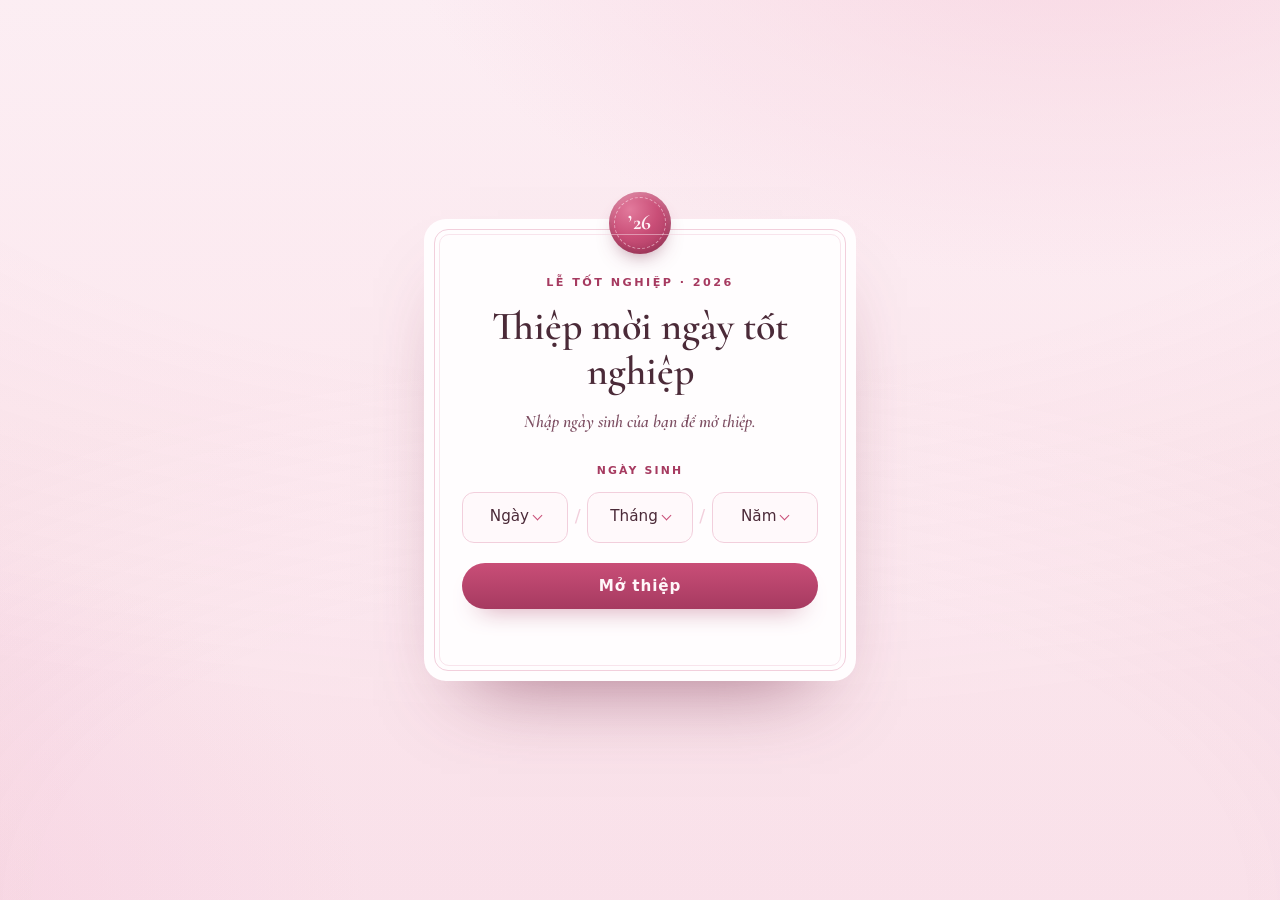
==== guests/chan-joong.html @ 7331bb36 "Thiệp mời tốt nghiệp: letter.html + 10 trang khách, viết thư cho chị Thy Co-Authored-By: Claude Fabl" ====
<!doctype html>
<html lang="vi">
<head>
<meta charset="utf-8">
<meta name="viewport" content="width=device-width, initial-scale=1">
<title>Thiệp mời tốt nghiệp</title>
</head>
<body>

<!-- ════════════════════════════════════════════════════════════════
     ✏️  CÁCH SỬA THIỆP NÀY  (guests/chan-joong.html)

     · Mọi câu chữ nằm ngay trong trang bên dưới — thấy chữ nào,
       sửa thẳng chữ đó, lưu file, mở lại trong trình duyệt là xong.
     · Ngày sinh mở thiệp + mật khẩu câu hỏi bảo mật: sửa trong khối
       CÀI ĐẶT ngay dưới đây.
     · Lá thư riêng: tìm chữ "✉️ VIẾT THƯ Ở ĐÂY" ở gần cuối phần nội dung.
       Thư đã viết rồi — sửa thẳng vào đó, xuống dòng bằng thẻ <br>.
     · Ngày giờ buổi lễ: nằm trong tấm vé, tìm chữ "15/10/2026".
     · Phần <style> và <script> phía dưới là máy móc — không cần đụng.
     · Khối font chữ ở CUỐI FILE rất dài — ĐỪNG SỬA khối đó.
     ════════════════════════════════════════════════════════════════ -->

<script>
/* ── CÀI ĐẶT ─────────────────────────────────────────────── */
const NGAY_SINH = '18/02/2003';  // ngày sinh để mở thiệp (dd/mm/yyyy)
const TIM_ROI   = true;          // true = có trái tim rơi cùng cánh hoa
const MAT_KHAU_BAO_MAT = '644472'; // mật khẩu câu hỏi bảo mật

// Lời báo lỗi ở màn nhập ngày sinh:
const LOI_CHUA_DU  = 'Hãy nhập đủ ngày · tháng · năm, ví dụ 05/09/2003.';
const LOI_KHONG_CO = 'Ngày này không tồn tại — bạn kiểm tra lại nhé!';
const LOI_SAI      = 'Ngày sinh chưa đúng rồi — bạn thử lại nhé!';
const LOI_SAI_MAT_KHAU = 'Mật khẩu chưa đúng rồi — bạn thử lại nhé!';
</script>

<!-- Lớp cánh hoa & trái tim rơi (vẽ bằng canvas, nằm sau nội dung) -->
<canvas id="vuon" aria-hidden="true"></canvas>
<div id="man-suong" aria-hidden="true"></div>

<!-- ══ MÀN KHÓA — nhập ngày sinh để mở thiệp ══ -->
<main id="gate">
  <div class="gate-card" id="gate-card">
    <span class="crest" aria-hidden="true"><span class="crest-chu">’26</span></span>
    <p class="eyebrow">Lễ tốt nghiệp · 2026</p>
    <h1>Thiệp mời ngày tốt nghiệp</h1>
    <p class="gate-seal" id="gate-seal">Nhập ngày sinh của bạn để mở thiệp.</p>

    <form class="gate-form" id="gate-form" novalidate>
      <label id="nhan-ngay-sinh">Ngày sinh</label>
      <div class="dob-selects" role="group" aria-labelledby="nhan-ngay-sinh">
        <div class="custom-select" id="dob-day" data-value="" tabindex="0" role="button" aria-haspopup="listbox" aria-expanded="false">
          <div class="select-trigger"><span>Ngày</span></div>
          <div class="select-options" role="listbox">
            <div class="option" data-value="01">01</div>
            <div class="option" data-value="02">02</div>
            <div class="option" data-value="03">03</div>
            <div class="option" data-value="04">04</div>
            <div class="option" data-value="05">05</div>
            <div class="option" data-value="06">06</div>
            <div class="option" data-value="07">07</div>
            <div class="option" data-value="08">08</div>
            <div class="option" data-value="09">09</div>
            <div class="option" data-value="10">10</div>
            <div class="option" data-value="11">11</div>
            <div class="option" data-value="12">12</div>
            <div class="option" data-value="13">13</div>
            <div class="option" data-value="14">14</div>
            <div class="option" data-value="15">15</div>
            <div class="option" data-value="16">16</div>
            <div class="option" data-value="17">17</div>
            <div class="option" data-value="18">18</div>
            <div class="option" data-value="19">19</div>
            <div class="option" data-value="20">20</div>
            <div class="option" data-value="21">21</div>
            <div class="option" data-value="22">22</div>
            <div class="option" data-value="23">23</div>
            <div class="option" data-value="24">24</div>
            <div class="option" data-value="25">25</div>
            <div class="option" data-value="26">26</div>
            <div class="option" data-value="27">27</div>
            <div class="option" data-value="28">28</div>
            <div class="option" data-value="29">29</div>
            <div class="option" data-value="30">30</div>
            <div class="option" data-value="31">31</div>
          </div>
        </div>
        <span class="dob-sep" aria-hidden="true">/</span>
        <div class="custom-select" id="dob-month" data-value="" tabindex="0" role="button" aria-haspopup="listbox" aria-expanded="false">
          <div class="select-trigger"><span>Tháng</span></div>
          <div class="select-options" role="listbox">
            <div class="option" data-value="01">01</div>
            <div class="option" data-value="02">02</div>
            <div class="option" data-value="03">03</div>
            <div class="option" data-value="04">04</div>
            <div class="option" data-value="05">05</div>
            <div class="option" data-value="06">06</div>
            <div class="option" data-value="07">07</div>
            <div class="option" data-value="08">08</div>
            <div class="option" data-value="09">09</div>
            <div class="option" data-value="10">10</div>
            <div class="option" data-value="11">11</div>
            <div class="option" data-value="12">12</div>
          </div>
        </div>
        <span class="dob-sep" aria-hidden="true">/</span>
        <div class="custom-select" id="dob-year" data-value="" tabindex="0" role="button" aria-haspopup="listbox" aria-expanded="false">
          <div class="select-trigger"><span>Năm</span></div>
          <div class="select-options" role="listbox">
            <div class="option" data-value="1975">1975</div>
            <div class="option" data-value="1976">1976</div>
            <div class="option" data-value="1977">1977</div>
            <div class="option" data-value="1978">1978</div>
            <div class="option" data-value="1979">1979</div>
            <div class="option" data-value="1980">1980</div>
            <div class="option" data-value="1981">1981</div>
            <div class="option" data-value="1982">1982</div>
            <div class="option" data-value="1983">1983</div>
            <div class="option" data-value="1984">1984</div>
            <div class="option" data-value="1985">1985</div>
            <div class="option" data-value="1986">1986</div>
            <div class="option" data-value="1987">1987</div>
            <div class="option" data-value="1988">1988</div>
            <div class="option" data-value="1989">1989</div>
            <div class="option" data-value="1990">1990</div>
            <div class="option" data-value="1991">1991</div>
            <div class="option" data-value="1992">1992</div>
            <div class="option" data-value="1993">1993</div>
            <div class="option" data-value="1994">1994</div>
            <div class="option" data-value="1995">1995</div>
            <div class="option" data-value="1996">1996</div>
            <div class="option" data-value="1997">1997</div>
            <div class="option" data-value="1998">1998</div>
            <div class="option" data-value="1999">1999</div>
            <div class="option" data-value="2000">2000</div>
            <div class="option" data-value="2001">2001</div>
            <div class="option" data-value="2002">2002</div>
            <div class="option" data-value="2003">2003</div>
            <div class="option" data-value="2004">2004</div>
            <div class="option" data-value="2005">2005</div>
            <div class="option" data-value="2006">2006</div>
            <div class="option" data-value="2007">2007</div>
            <div class="option" data-value="2008">2008</div>
          </div>
        </div>
      </div>
      <button type="submit">Mở thiệp</button>
      <p id="gate-error" role="alert" aria-live="polite"></p>
    </form>

    <form class="gate-form" id="security-form" hidden>
      <label for="sec-ans">Câu hỏi bảo mật</label>
      <p class="sec-question">mk điện thoại của you là gì</p>
      <input id="sec-ans" type="password" inputmode="numeric" autocomplete="off" placeholder="••••••" maxlength="15">
      <button type="submit">Xác nhận</button>
      <p id="security-error" role="alert" aria-live="polite"></p>
    </form>

    <!-- Chế độ "thư dành riêng" — chỉ hiện khi đến từ letter.html với ?m= đúng -->
    <div id="letter-mode" hidden>
      <p class="gate-seal">Thư này dành riêng cho <strong>Chan Joong</strong> ❤</p>
      <div class="gate-form"><button type="button" id="lm-open">Mở xem</button></div>
    </div>
  </div>
</main>

<!-- ══ THIỆP — hiện ra sau khi mở khóa ══ -->
<main id="invite" hidden>

  <!-- Lời chào -->
  <header class="hero">
    <svg class="vom-hoa" viewBox="0 0 600 260" aria-hidden="true">
      <defs>
        <g id="hong-nho">
          <circle r="13" fill="#F5B7CB"/>
          <path d="M-9 -1 C-11 -8 -3 -12 1 -7 C5 -12 12 -7 9 0 C12 7 4 12 0 7 C-4 12 -11 7 -9 -1 Z" fill="#EFA0BB"/>
          <path d="M-5 0 C-6 -4 -1 -6 1 -3 C4 -6 7 -3 5 1 C6 5 1 7 0 4 C-2 7 -6 4 -5 0 Z" fill="#FBD7E3"/>
          <circle r="2.1" fill="#C94E77"/>
        </g>
        <g id="la-nho">
          <path d="M0 0 C-9 -6 -14 -18 -3 -22 C6 -17 6 -6 0 0 Z" fill="#9DBB97"/>
          <path d="M-3 -22 L-1 -2" stroke="#6F8E6C" stroke-width="1.1" fill="none"/>
        </g>
      </defs>
      <path class="vom-net" d="M40 250 C40 110 170 40 300 40 C430 40 560 110 560 250" fill="none"/>
      <g class="chum chum-t">
        <g class="hoa-vom"><use href="#la-nho" transform="translate(112,150) rotate(-40)"/></g>
        <g class="hoa-vom"><use href="#la-nho" transform="translate(140,116) rotate(-15) scale(.85)"/></g>
        <g class="hoa-vom"><use href="#hong-nho" transform="translate(96,168) scale(.92)"/></g>
        <g class="hoa-vom"><use href="#hong-nho" transform="translate(126,133) scale(1.12)"/></g>
        <g class="hoa-vom"><use href="#hong-nho" transform="translate(160,106) scale(.78)"/></g>
      </g>
      <g class="chum chum-p">
        <g class="hoa-vom"><use href="#la-nho" transform="translate(488,150) rotate(40)"/></g>
        <g class="hoa-vom"><use href="#la-nho" transform="translate(460,116) rotate(15) scale(.85)"/></g>
        <g class="hoa-vom"><use href="#hong-nho" transform="translate(504,168) scale(.92)"/></g>
        <g class="hoa-vom"><use href="#hong-nho" transform="translate(474,133) scale(1.12)"/></g>
        <g class="hoa-vom"><use href="#hong-nho" transform="translate(440,106) scale(.78)"/></g>
      </g>
      <g class="chum chum-dinh">
        <g class="hoa-vom"><use href="#hong-nho" transform="translate(300,40) scale(1.05)"/></g>
        <g class="hoa-vom"><use href="#la-nho" transform="translate(276,52) rotate(-70) scale(.8)"/></g>
        <g class="hoa-vom"><use href="#la-nho" transform="translate(324,52) rotate(70) scale(.8)"/></g>
      </g>
    </svg>

    <p class="eyebrow">Thiệp mời tốt nghiệp</p>
    <h1 class="script">Gửi zk iu</h1>
    <svg class="gach-tay" viewBox="0 0 260 20" aria-hidden="true">
      <path d="M6 13 C60 3 96 17 140 9 C182 2 220 12 254 7" fill="none"/>
    </svg>
    <p class="fullname">Phan Bảo Nghi · Chan Joong</p>
    <p class="hero-line">Trong ngày quan trọng này, chỉ cần you có mặt là đã thật đặc biệt rồi.</p>
  </header>

  <!-- Vé mời kiểu boarding pass -->
  <section class="pass-wrap reveal" aria-label="Vé mời">
    <div class="pass" id="pass">
      <div class="pass-main">
        <div class="pass-header">
          <div class="airline-brand">
            <span class="logo-icon" aria-hidden="true">✈</span>
            <span>GRAD·26 LUXURY AIRLINES</span>
          </div>
          <div class="class-badge">HẠNG THƯƠNG GIA / FIRST CLASS</div>
        </div>

        <div class="route">
          <div class="port">
            <span class="code">SGN</span>
            <span class="port-name">Sài Gòn</span>
          </div>
          <div class="route-path">
            <svg class="route-svg" viewBox="0 0 200 40" aria-hidden="true">
              <path id="cung-ve" d="M6 30 C60 2 140 2 194 30" fill="none" class="cung-net"/>
              <g class="may-bay-ve"><path d="M-9,-4 C4,-6 13,-6 22,0 C13,6 4,6 -9,4 C-13,3 -16,1 -16,-1 Z" fill="#FFFDFE" stroke="#A63A60" stroke-width="1.4"/><path d="M4,3 L-3,11 C-6,11 -6,8 -2,3 Z" fill="#C94E77" stroke="#A63A60" stroke-width="1"/><path d="M6,-3 L0,-10 C-3,-10 -3,-7 0,-3 Z" fill="#F6C6D8" stroke="#A63A60" stroke-width="1"/><path d="M-16,-1 L-16,-10 C-13,-10 -11,-7 -11,-4 Z" fill="#F6C6D8" stroke="#A63A60" stroke-width="1"/></g>
            </svg>
          </div>
          <div class="port right">
            <span class="code">MEL</span>
            <span class="port-name">Melbourne</span>
          </div>
        </div>

        <dl class="pass-grid">
          <div class="wide">
            <dt>Hành khách / Passenger</dt>
            <dd class="passenger-name">PHAN BẢO NGHI “ZK IU”</dd>
          </div>
          <div>
            <dt>Chuyến bay / Flight</dt>
            <dd class="ma">GRAD·26</dd>
          </div>
          <div>
            <dt>Ghế / Seat</dt>
            <dd class="ma">Cabin VIP</dd>
          </div>
          <div>
            <dt>Cổng / Gate</dt>
            <dd class="ma">Đặc biệt</dd>
          </div>
          <div>
            <dt>Ngày / Date</dt>
            <dd>Thứ Năm, 15/10/2026</dd>
          </div>
          <div class="wide">
            <dt>Giờ / Time</dt>
            <dd>Tiệc chào mừng 13:30 – 15:00 · Ổn định chỗ ngồi 15:30</dd>
          </div>
          <div class="wide">
            <dt>Nơi đến / Destination</dt>
            <dd>Robert Blackwood Hall — Monash University - Clayton</dd>
          </div>
        </dl>
      </div>

      <!-- Cuống vé -->
      <div class="pass-stub">
        <div class="stub-header">
          <span>CUỐNG VÉ / STUB</span>
        </div>
        <div class="stub-route">
          <span class="stub-code">SGN</span>
          <span class="stub-arrow" aria-hidden="true">➔</span>
          <span class="stub-code">MEL</span>
        </div>
        <div class="stub-info">
          <div>
            <span class="stub-label">Hành khách:</span>
            <span class="stub-val">Bảo Nghi (zk iu)</span>
          </div>
          <div>
            <span class="stub-label">Chuyến bay:</span>
            <span class="stub-val">GRAD·26</span>
          </div>
        </div>
        <div class="barcode-area">
          <div class="barcode" aria-hidden="true"></div>
          <span class="barcode-num">18022003-BN-SGN-MEL</span>
        </div>
        <p class="stub-note">Giữ vé này nha — biết đâu mai này chính nó sẽ đưa zk đi khắp thế gian. ❤</p>
      </div>
    </div>
  </section>

  <!-- Cảnh 1: Bó hoa tốt nghiệp tặng zk iu -->
  <section class="moment reveal" aria-label="Bó hoa tốt nghiệp">
    <div class="khung-ve">
      <svg class="bo-hoa" viewBox="0 0 340 300" aria-hidden="true">
        <defs>
          <linearGradient id="giay-goi" x1="0" y1="0" x2=".6" y2="1">
            <stop offset="0" stop-color="#FFF7FA"/>
            <stop offset="55%" stop-color="#FBDCE7"/>
            <stop offset="100%" stop-color="#F0A8C2"/>
          </linearGradient>
          <linearGradient id="giay-truoc" x1="0" y1="0" x2=".3" y2="1">
            <stop offset="0" stop-color="#FFFDFE"/>
            <stop offset="100%" stop-color="#F7C3D6"/>
          </linearGradient>
          <radialGradient id="quang-hoa" cx="50%" cy="42%" r="52%">
            <stop offset="0" stop-color="#FFE6EF" stop-opacity=".95"/>
            <stop offset="100%" stop-color="#FFE6EF" stop-opacity="0"/>
          </radialGradient>

          <!-- một bông hồng vườn: ba vòng cánh so le + nhuỵ xoắn -->
          <g id="hong-lon">
            <g fill="#E88BAB">
              <ellipse cx="0" cy="-14" rx="16" ry="12"/>
              <ellipse cx="0" cy="-14" rx="16" ry="12" transform="rotate(60)"/>
              <ellipse cx="0" cy="-14" rx="16" ry="12" transform="rotate(120)"/>
              <ellipse cx="0" cy="-14" rx="16" ry="12" transform="rotate(180)"/>
              <ellipse cx="0" cy="-14" rx="16" ry="12" transform="rotate(240)"/>
              <ellipse cx="0" cy="-14" rx="16" ry="12" transform="rotate(300)"/>
            </g>
            <g fill="#F2A6C0" transform="translate(1.8,-2.2)">
              <ellipse cx="0" cy="-9" rx="11.5" ry="8.5" transform="rotate(28)"/>
              <ellipse cx="0" cy="-9" rx="11.5" ry="8.5" transform="rotate(100)"/>
              <ellipse cx="0" cy="-9" rx="11.5" ry="8.5" transform="rotate(172)"/>
              <ellipse cx="0" cy="-9" rx="11.5" ry="8.5" transform="rotate(244)"/>
              <ellipse cx="0" cy="-9" rx="11.5" ry="8.5" transform="rotate(316)"/>
            </g>
            <g fill="#FAC9DA" transform="translate(3.2,-3.8)">
              <ellipse cx="0" cy="-5" rx="8" ry="6" transform="rotate(14)"/>
              <ellipse cx="0" cy="-5" rx="8" ry="6" transform="rotate(104)"/>
              <ellipse cx="0" cy="-5" rx="8" ry="6" transform="rotate(194)"/>
              <ellipse cx="0" cy="-5" rx="8" ry="6" transform="rotate(284)"/>
            </g>
            <path d="M-1.5,-4.4 C-3.5,-.4 1,4.1 5.5,2.1 C9.5,.1 9.5,-5.9 6,-7.9 C3,-9.9 0,-7.9 0,-4.9"
                  fill="none" stroke="#C94E77" stroke-width="1.7" stroke-linecap="round"/>
          </g>

          <!-- nhánh bạch đàn -->
          <g id="nhanh-la">
            <path d="M0 0 C2 -20 1 -38 2 -56" stroke="#7E9C79" stroke-width="1.6" fill="none"/>
            <ellipse cx="-9" cy="-10" rx="8" ry="5.4" fill="#9DBB97" transform="rotate(-28 -9 -10)"/>
            <ellipse cx="10" cy="-19" rx="8" ry="5.4" fill="#A9C4A3" transform="rotate(28 10 -19)"/>
            <ellipse cx="-8" cy="-29" rx="7.4" ry="5" fill="#93B18E" transform="rotate(-24 -8 -29)"/>
            <ellipse cx="9" cy="-39" rx="7" ry="4.6" fill="#A9C4A3" transform="rotate(24 9 -39)"/>
            <ellipse cx="1" cy="-51" rx="6" ry="4" fill="#9DBB97"/>
          </g>

          <!-- hoa baby -->
          <g id="hoa-baby">
            <path d="M0 0 L-10 -18 M0 0 L10 -18 M0 0 L0 -26" stroke="#8FAF8A" stroke-width="1.1" fill="none"/>
            <circle cx="-10" cy="-18" r="3.4" fill="#FFFFFF" stroke="#EEB9CC" stroke-width=".7"/>
            <circle cx="10" cy="-18" r="3.4" fill="#FFFFFF" stroke="#EEB9CC" stroke-width=".7"/>
            <circle cx="0" cy="-26" r="3.8" fill="#FFFFFF" stroke="#EEB9CC" stroke-width=".7"/>
          </g>
        </defs>

        <ellipse class="quang" cx="170" cy="138" rx="150" ry="118" fill="url(#quang-hoa)"/>

        <!-- cuống bó hoa thò ra dưới lớp giấy -->
        <g class="cuong" stroke="#7E9C79" stroke-width="3" stroke-linecap="round" fill="none">
          <path d="M170 228 C167 254 162 270 156 288"/>
          <path d="M170 228 C173 254 178 270 184 288"/>
          <path d="M170 228 L170 286"/>
        </g>

        <!-- giấy gói lớp sau -->
        <path class="goi-sau" d="M170 236 C112 194 54 148 50 96 C102 128 140 142 170 142 C200 142 238 128 290 96 C286 148 228 194 170 236 Z" fill="url(#giay-goi)" stroke="#EDAEC4" stroke-width="1.6"/>

        <!-- lá &amp; hoa baby phía sau -->
        <g class="lop-la">
          <g class="mam"><use href="#nhanh-la" transform="translate(94,158) rotate(-30)"/></g>
          <g class="mam"><use href="#nhanh-la" transform="translate(246,158) rotate(30)"/></g>
          <g class="mam"><use href="#nhanh-la" transform="translate(170,112) scale(1.06)"/></g>
          <g class="mam"><use href="#hoa-baby" transform="translate(116,136) rotate(-14)"/></g>
          <g class="mam"><use href="#hoa-baby" transform="translate(224,136) rotate(14)"/></g>
          <g class="mam"><use href="#hoa-baby" transform="translate(170,88) scale(.92)"/></g>
        </g>

        <!-- các bông hồng -->
        <g class="lop-hoa">
          <g class="bong"><use href="#hong-lon" transform="translate(170,126) scale(1.15)"/></g>
          <g class="bong"><use href="#hong-lon" transform="translate(122,142) scale(.95) rotate(-12)"/></g>
          <g class="bong"><use href="#hong-lon" transform="translate(218,142) scale(.95) rotate(12)"/></g>
          <g class="bong"><use href="#hong-lon" transform="translate(138,94) scale(.8) rotate(-6)"/></g>
          <g class="bong"><use href="#hong-lon" transform="translate(202,94) scale(.8) rotate(6)"/></g>
          <g class="bong"><use href="#hong-lon" transform="translate(170,74) scale(.68)"/></g>
        </g>

        <!-- giấy gói lớp trước -->
        <path class="goi-truoc" d="M170 236 C132 198 96 172 96 140 C124 160 152 170 170 170 C188 170 216 160 244 140 C244 172 208 198 170 236 Z" fill="url(#giay-truoc)" stroke="#EDAEC4" stroke-width="1.3"/>
        <path class="goi-nep" d="M170 236 C142 200 118 178 120 156 C140 170 158 178 170 178 C182 178 200 170 220 156 C222 178 198 200 170 236 Z" fill="#F8BBD0" opacity=".4"/>

        <!-- nơ -->
        <g class="no">
          <g transform="translate(170,214)">
            <path d="M-5,5 L-19,46 L-8,46 L-2,11 Z" fill="#DE5C87" stroke="#A63A60" stroke-width="1.1"/>
            <path d="M5,5 L19,46 L8,46 L2,11 Z" fill="#DE5C87" stroke="#A63A60" stroke-width="1.1"/>
            <path d="M0,0 C-27,-26 -38,6 0,0 Z" fill="#EE7FA1" stroke="#A63A60" stroke-width="1.3"/>
            <path d="M0,0 C27,-26 38,6 0,0 Z" fill="#EE7FA1" stroke="#A63A60" stroke-width="1.3"/>
            <circle cx="0" cy="0" r="6" fill="#C94E77" stroke="#A63A60" stroke-width="1.3"/>
          </g>
        </g>

        <!-- lấp lánh -->
        <g class="lap-lanh" fill="#F0C26B">
          <path class="ll1" d="M52 74 Q62 74 62 64 Q62 74 72 74 Q62 74 62 84 Q62 74 52 74"/>
          <path class="ll2" d="M282 100 Q291 100 291 91 Q291 100 300 100 Q291 100 291 109 Q291 100 282 100"/>
          <path class="ll3" d="M148 34 Q154 34 154 28 Q154 34 160 34 Q154 34 154 40 Q154 34 148 34"/>
        </g>
      </svg>
    </div>
    <p class="moment-cap">Tặng zk 1 đóa hoa nhỏ xinh, tựa như vẻ đẹp của you.</p>
  </section>

  <!-- Cảnh 2: chuyến bay Me → You (máy bay chạy theo lúc cuộn) -->
  <section class="moment reveal" id="canh-bay" aria-label="Chuyến bay">
    <div class="khung-ve">
      <svg class="bau-troi" viewBox="0 0 600 260" aria-hidden="true">
        <defs>
          <linearGradient id="troi" x1="0" y1="0" x2="0" y2="1">
            <stop offset="0" stop-color="#FFF7FA"/>
            <stop offset="100%" stop-color="#FDE9F0"/>
          </linearGradient>
        </defs>
        <rect width="600" height="260" rx="18" fill="url(#troi)"/>

        <g class="may may-xa" fill="#FFFFFF" opacity=".75">
          <ellipse cx="120" cy="54" rx="30" ry="13"/><ellipse cx="96" cy="60" rx="18" ry="10"/><ellipse cx="146" cy="60" rx="18" ry="10"/>
        </g>
        <g class="may may-gan" fill="#FFFFFF">
          <ellipse cx="452" cy="196" rx="26" ry="12"/><ellipse cx="432" cy="201" rx="15" ry="9"/><ellipse cx="472" cy="201" rx="15" ry="9"/>
        </g>
        <g class="may may-xa2" fill="#FFFFFF" opacity=".6">
          <ellipse cx="330" cy="42" rx="22" ry="9"/><ellipse cx="314" cy="46" rx="13" ry="7"/><ellipse cx="346" cy="46" rx="13" ry="7"/>
        </g>

        <!-- đường bay: nét mờ phía sau + nét hồng vẽ dần theo cuộn -->
        <path id="duong-bay" d="M52 196 C170 66 330 236 552 74" fill="none" stroke="#F2CFDC" stroke-width="2.4" stroke-dasharray="1 11" stroke-linecap="round"/>
        <path id="duong-bay-to" d="M52 196 C170 66 330 236 552 74" fill="none" stroke="#C94E77" stroke-width="2.6" stroke-opacity=".7" stroke-linecap="round"/>

        <circle cx="52" cy="196" r="6" fill="#C94E77"/>
        <text x="52" y="224" text-anchor="middle" class="svgt">Me</text>
        <g transform="translate(552,60)">
          <path class="tim-dich" d="M0 7 C-9 -6, -19 4, 0 18 C19 4, 9 -6, 0 7" fill="#C94E77"/>
        </g>
        <text x="552" y="106" text-anchor="middle" class="svgt">You</text>

        <g id="may-bay" transform="translate(52,196) rotate(-38)">
          <g class="khoi-tim">
            <path d="M-16 0 C-19 -4, -25 -1, -16 6 C-7 -1, -13 -4, -16 0" fill="#F6C6D8" opacity=".9"/>
            <path d="M-30 -4 C-32 -7, -36 -5, -30 0 C-24 -5, -28 -7, -30 -4" fill="#FADDE7" opacity=".8"/>
          </g>
          <path d="M-11,-5 C5,-8 16,-8 26,0 C16,8 5,8 -11,5 C-16,4 -19,1 -19,-1 Z" fill="#FFFDFE" stroke="#A63A60" stroke-width="1.5"/>
          <path d="M15,-5 C18,-4 21,-2 23,0 C19,0 16,-2 15,-5 Z" fill="#C94E77"/>
          <path d="M-19,-1 L-19,-13 C-15,-13 -12,-9 -12,-5 Z" fill="#F6C6D8" stroke="#A63A60" stroke-width="1.2"/>
          <path d="M5,4 L-4,15 C-8,15 -8,11 -2,4 Z" fill="#C94E77" stroke="#A63A60" stroke-width="1.2"/>
          <path d="M8,-4 L1,-13 C-3,-13 -3,-9 2,-4 Z" fill="#F6C6D8" stroke="#A63A60" stroke-width="1.2"/>
          <circle cx="-2" cy="0" r="1.6" fill="#A63A60"/>
          <circle cx="5" cy="0" r="1.6" fill="#A63A60"/>
        </g>
      </svg>
    </div>
    <p class="moment-cap">Chuyến đi nào rồi cũng dẫn me về phía you.</p>
  </section>

  <!-- Cảnh 3: hai ly rượu vang cụng nhau chúc mừng -->
  <section class="moment reveal" aria-label="Cụng ly chúc mừng">
    <div class="khung-ve">
      <svg class="cung-ly" id="cung-ly" viewBox="0 0 340 260" role="img" aria-label="Hai ly rượu vang hồng cụng vào nhau, chạm để cụng lại" tabindex="0">
        <defs>
          <linearGradient id="thuy-tinh" x1="0" y1="0" x2="1" y2="0">
            <stop offset="0" stop-color="#FFFFFF" stop-opacity=".85"/>
            <stop offset="45%" stop-color="#FFFFFF" stop-opacity=".35"/>
            <stop offset="100%" stop-color="#FFFFFF" stop-opacity=".7"/>
          </linearGradient>
          <linearGradient id="ruou" x1="0" y1="0" x2="0" y2="1">
            <stop offset="0" stop-color="#F0A0BB"/>
            <stop offset="100%" stop-color="#C94E77"/>
          </linearGradient>
          <g id="ly">
            <ellipse cx="0" cy="0" rx="23" ry="5.4" fill="#FDF3F7" stroke="#A63A60" stroke-width="1.5"/>
            <path d="M0 -3 L0 -64" stroke="#A63A60" stroke-width="3.4" stroke-linecap="round"/>
            <path d="M-28,-142 C-29,-107 -16,-70 0,-62 C16,-70 29,-107 28,-142 A28 6.2 0 0 0 -28,-142 Z" fill="url(#thuy-tinh)" stroke="#A63A60" stroke-width="1.8"/>
            <path d="M-25,-116 C-21.5,-92 -12,-71 0,-65 C12,-71 21.5,-92 25,-116 A25 5.6 0 0 1 -25,-116 Z" fill="url(#ruou)" fill-opacity=".8"/>
            <ellipse cx="0" cy="-116" rx="25" ry="5.6" fill="#F6C6D8"/>
            <path d="M-19,-131 C-21,-114 -17,-98 -11,-86" fill="none" stroke="#FFFFFF" stroke-width="3.2" stroke-linecap="round" opacity=".75"/>
          </g>
        </defs>

        <g class="ly-trai">
          <g transform="translate(140,232)"><use href="#ly"/>
            <circle class="bot b1" cx="-8" cy="-78" r="2.2" fill="#FFF"/>
            <circle class="bot b2" cx="6" cy="-72" r="1.7" fill="#FFF"/>
            <circle class="bot b3" cx="-2" cy="-90" r="1.4" fill="#FFF"/>
          </g>
        </g>
        <g class="ly-phai">
          <g transform="translate(200,232)"><use href="#ly" transform="scale(-1,1)"/>
            <circle class="bot b2" cx="7" cy="-80" r="2.2" fill="#FFF"/>
            <circle class="bot b1" cx="-5" cy="-72" r="1.6" fill="#FFF"/>
            <circle class="bot b3" cx="3" cy="-92" r="1.4" fill="#FFF"/>
          </g>
        </g>

        <g class="loe" transform="translate(170,82)">
          <circle class="vong" r="10" fill="none" stroke="#F0C26B" stroke-width="2.4"/>
          <path class="sao" d="M0,-18 L3.4,-4.5 L18,0 L3.4,4.5 L0,18 L-3.4,4.5 L-18,0 L-3.4,-4.5 Z" fill="#F3CE86"/>
          <line class="tia t1" x1="-28" y1="-16" x2="-20" y2="-11" stroke="#F0C26B" stroke-width="2.6" stroke-linecap="round"/>
          <line class="tia t2" x1="28" y1="-16" x2="20" y2="-11" stroke="#F0C26B" stroke-width="2.6" stroke-linecap="round"/>
          <line class="tia t3" x1="0" y1="-30" x2="0" y2="-23" stroke="#F3CE86" stroke-width="2.6" stroke-linecap="round"/>
        </g>

        <g class="tim-bay tb1" transform="translate(146,66)"><path d="M0 2 C-4 -3, -9 1, 0 8 C9 1, 4 -3, 0 2" fill="#C94E77"/></g>
        <g class="tim-bay tb2" transform="translate(196,72)"><path d="M0 2 C-4 -3, -9 1, 0 8 C9 1, 4 -3, 0 2" fill="#DE5C87"/></g>
        <g class="tim-bay tb3" transform="translate(170,54)"><path d="M0 2 C-4 -3, -9 1, 0 8 C9 1, 4 -3, 0 2" fill="#F0A0BB"/></g>
      </svg>
    </div>
    <p class="moment-cap">Cụng ly nha zk — mừng ngày me tốt nghiệp, và mừng vì lun có you.</p>
  </section>

  <!-- Lá thư -->
  <section class="letter reveal">
    <span class="seal" aria-hidden="true"><span class="h"></span></span>
    <p class="eyebrow">Thư me gửi you</p>
    <!-- ✉️ VIẾT THƯ Ở ĐÂY:
         Lá thư thật nằm ngay dưới đây — sửa thẳng vào đoạn văn đó.
         Xuống dòng bằng thẻ <br>
         Mấy câu thơ nằm trong <span class="poem"> để được canh riêng. -->
    <p class="letter-body">Gửi tặng zk một lời cảm ơn, và một thứ tình cảm rất đặc biệt.<br><br>Cám ơn zk vì đã là người đầu tiên gửi lời chúc me đi mạnh giỏi. Cám ơn zk vì lun ở đó trò chuyện cùng ck. Cám ơn zk vì năm nào cũng là người đầu tiên chúc sn me, và vì tất cả những lời chúc tốt đẹp ấy. Khoảng thời gian bên Úc chắc chắn sẽ khó khăn hơn rất nhìu nếu thiếu you. Cám ơn zk vì mọi thứ.<br><br>Vài câu thơ me muốn gửi zk:<br><br><span class="poem">Sơn hữu mộc hề mộc hữu chi,<br>Tâm duyệt quân hề quân bất tri.<br>Ngã bản tương tâm hướng minh nguyệt,<br>Nại hà minh nguyệt chiếu câu cừ.<br>Tòng thử vô tâm ái lương dạ,<br>Nhậm tha minh nguyệt hạ tây lâu.</span></p>
  </section>

  <!-- Lời chào cuối -->
  <footer class="foot">
    <p class="script">Một lời chúc là đã đủ, nhưng sẽ vui hơn nếu you make it there.</p>
    <p class="tim-cuoi">❤</p>
  </footer>
</main>

<!-- ══ Từ đây trở xuống là máy móc & trang trí — không cần sửa ══ -->
<style>
:root {
  color-scheme: light;
  --serif: 'Cormorant', Georgia, 'Times New Roman', serif;
  --script: 'Dancing Script', 'Segoe Script', cursive;
  --sans: 'Segoe UI', system-ui, -apple-system, sans-serif;
  --mono: ui-monospace, 'SFMono-Regular', 'Cascadia Mono', Consolas, monospace;

  --ground: #FFF3F7;
  --ground-2: #FBDFEA;
  --card: #FFFDFE;
  --ink: #4B2A38;
  --ink-soft: #97697D;
  --ink-mute: #7E4F63;
  --accent: #C94E77;
  --accent-deep: #A63A60;
  --line: #F2CFDC;
  --petal-a: #F6C6D8;
  --petal-b: #FADDE7;
  --leaf: #8FAF8A;
  --vang: #C9962F;
  --vang-nhat: #F0C26B;

  --bong-nho: 0 10px 24px -18px rgba(120, 44, 74, .55);
  --bong-vua: 0 26px 54px -34px rgba(120, 44, 74, .62);
  --bong-cao: 0 42px 80px -46px rgba(120, 44, 74, .7);
  --r-the: 22px;
}

* { box-sizing: border-box; }
html { -webkit-text-size-adjust: 100%; }
html, body { margin: 0; padding: 0; }
body {
  font-family: var(--sans);
  color: var(--ink);
  background:
    radial-gradient(1100px 620px at 84% -12%, var(--ground-2), transparent 62%),
    radial-gradient(900px 720px at -12% 104%, var(--ground-2), transparent 58%),
    linear-gradient(180deg, #FFF8FB 0%, var(--ground) 46%, #FDECF3 100%);
  background-attachment: fixed;
  min-height: 100vh;
  overflow-x: hidden;
  line-height: 1.7;
}
::selection { background: var(--petal-a); }
img, svg { max-width: 100%; }
p { margin: 0 0 1rem; }
p:last-child { margin-bottom: 0; }

/* ---------- Lớp nền: cánh hoa + màn sương ---------- */
#vuon {
  position: fixed; inset: 0; width: 100%; height: 100%;
  z-index: 0; pointer-events: none;
}
#man-suong {
  position: fixed; inset: 0; z-index: 0; pointer-events: none;
  background:
    radial-gradient(120% 80% at 50% 0%, transparent 52%, rgba(201, 78, 119, .07) 100%),
    radial-gradient(80% 60% at 50% 100%, transparent 58%, rgba(201, 78, 119, .06) 100%);
}
#gate, #invite { position: relative; z-index: 1; }

.eyebrow {
  font-family: var(--sans);
  font-size: .7rem;
  letter-spacing: .22em;
  text-transform: uppercase;
  color: var(--accent-deep);
  margin: 0 0 .75rem;
  font-weight: 600;
}

:focus-visible {
  outline: 3px solid var(--accent-deep);
  outline-offset: 3px;
  border-radius: 8px;
}

/* ---------- Màn khóa ---------- */
#gate {
  min-height: 100vh;
  min-height: 100svh;
  display: grid;
  place-items: center;
  padding: clamp(1rem, 5vw, 2.5rem);
  transition: opacity .6s ease, transform .6s ease;
}
#gate.leaving { opacity: 0; transform: translateY(-14px) scale(.985); }

.gate-card {
  position: relative;
  width: min(100%, 27rem);
  background: var(--card);
  border-radius: var(--r-the);
  padding: clamp(2.6rem, 8vw, 3.4rem) clamp(1.4rem, 6vw, 2.4rem) clamp(1.8rem, 6vw, 2.4rem);
  text-align: center;
  box-shadow: var(--bong-cao);
  animation: len-nhe .8s ease both;
}
/* viền đôi kiểu thiệp cưới */
.gate-card::before {
  content: ""; position: absolute; inset: 10px;
  border: 1px solid var(--line); border-radius: calc(var(--r-the) - 8px);
  pointer-events: none;
}
.gate-card::after {
  content: ""; position: absolute; inset: 15px;
  border: 1px solid rgba(242, 207, 220, .55); border-radius: calc(var(--r-the) - 12px);
  pointer-events: none;
}
@keyframes len-nhe { from { opacity: 0; transform: translateY(16px); } to { opacity: 1; transform: none; } }

/* con dấu sáp ở đầu thiệp */
.crest {
  position: absolute; top: -27px; left: 50%;
  width: 62px; height: 62px; margin-left: -31px;
  display: grid; place-items: center;
  border-radius: 50%;
  background:
    radial-gradient(circle at 34% 28%, #E27A9C 0%, #C94E77 46%, #9C3459 100%);
  box-shadow: 0 10px 22px -12px rgba(120, 44, 74, .8), inset 0 -3px 6px rgba(120, 30, 60, .45), inset 0 3px 6px rgba(255, 255, 255, .3);
  color: #FFF1F6;
}
.crest::before {
  content: ""; position: absolute; inset: 5px;
  border-radius: 50%; border: 1px dashed rgba(255, 236, 243, .55);
}
.crest-chu { font-family: var(--serif); font-size: 1.32rem; font-weight: 700; letter-spacing: .02em; }

.gate-card h1 {
  font-family: var(--serif);
  font-weight: 600;
  font-size: clamp(1.9rem, 7.6vw, 2.5rem);
  line-height: 1.12;
  margin: 0 0 .8rem;
  color: var(--ink);
}
.gate-seal {
  font-family: var(--serif);
  font-style: italic;
  font-size: 1.1rem;
  color: var(--ink-mute);
  margin: 0 0 1.6rem;
}
.gate-form label {
  display: block;
  font-size: .68rem; letter-spacing: .2em; text-transform: uppercase;
  color: var(--accent-deep); font-weight: 600;
  margin-bottom: .7rem;
}
.sec-question {
  font-family: var(--serif);
  font-size: 1.2rem; font-style: italic;
  color: var(--ink);
  margin: 0 0 1.2rem;
}

.dob-selects { display: flex; align-items: center; justify-content: center; gap: .4rem; }
.dob-sep { color: var(--line); font-size: 1.1rem; }
.custom-select {
  position: relative; flex: 1 1 0; min-width: 0;
  background: #FFF9FB;
  border: 1.5px solid var(--line);
  border-radius: 12px;
  cursor: pointer;
  transition: border-color .2s ease, box-shadow .2s ease;
}
.custom-select:hover { border-color: var(--petal-a); }
.custom-select.open { border-color: var(--accent); box-shadow: 0 0 0 3px rgba(201, 78, 119, .13); }
.select-trigger {
  padding: .72rem .55rem;
  font-size: .95rem; color: var(--ink);
  display: flex; align-items: center; justify-content: center; gap: .3rem;
  white-space: nowrap;
}
.select-trigger::after {
  content: ""; width: 6px; height: 6px; flex: none;
  border-right: 1.6px solid var(--accent); border-bottom: 1.6px solid var(--accent);
  transform: translateY(-2px) rotate(45deg);
  transition: transform .2s ease;
}
.custom-select.open .select-trigger::after { transform: translateY(1px) rotate(225deg); }
.select-options {
  position: absolute; top: calc(100% + 6px); left: 0; right: 0;
  max-height: 12rem; overflow-y: auto;
  background: var(--card);
  border: 1.5px solid var(--line); border-radius: 12px;
  box-shadow: var(--bong-vua);
  z-index: 20;
  display: none;
  text-align: center;
  overscroll-behavior: contain;
}
.custom-select.open .select-options { display: block; }
.option { padding: .5rem .3rem; font-size: .92rem; }
.option:hover { background: #FFF0F5; }
.option.selected { background: var(--accent); color: #FFF; }

#sec-ans {
  width: 100%;
  font-family: var(--mono);
  font-size: 1.15rem; letter-spacing: .3em; text-align: center;
  padding: .78rem .8rem;
  color: var(--ink);
  background: #FFF9FB;
  border: 1.5px solid var(--line); border-radius: 12px;
}
#sec-ans:focus { outline: none; border-color: var(--accent); box-shadow: 0 0 0 3px rgba(201, 78, 119, .13); }

.gate-form button, #letter-mode button {
  margin-top: 1.3rem;
  width: 100%;
  font-family: var(--sans); font-size: .95rem; font-weight: 600;
  letter-spacing: .06em;
  color: #FFF6F9;
  background: linear-gradient(180deg, var(--accent) 0%, var(--accent-deep) 100%);
  border: 0; border-radius: 999px;
  padding: .85rem 1.4rem;
  cursor: pointer;
  box-shadow: 0 14px 26px -18px rgba(166, 58, 96, .95);
  transition: transform .18s ease, box-shadow .18s ease, filter .18s ease;
}
.gate-form button:hover, #letter-mode button:hover { transform: translateY(-2px); filter: brightness(1.05); }
.gate-form button:active, #letter-mode button:active { transform: translateY(0); }

#gate-error, #security-error {
  min-height: 1.3rem; margin: .85rem 0 0;
  font-size: .9rem; color: var(--accent-deep);
}
.shake { animation: rung .45s ease; }
@keyframes rung {
  0%, 100% { transform: translateX(0); }
  20% { transform: translateX(-8px); }
  40% { transform: translateX(7px); }
  60% { transform: translateX(-5px); }
  80% { transform: translateX(3px); }
}
#letter-mode .gate-seal { margin-bottom: 0; }
#letter-mode strong { color: var(--accent-deep); font-style: normal; }

/* ---------- Thiệp ---------- */
#invite {
  max-width: 46rem;
  margin: 0 auto;
  padding: clamp(2.4rem, 9vw, 4.5rem) clamp(1rem, 5vw, 2rem) clamp(3rem, 10vw, 5rem);
}

/* Lời chào */
.hero { position: relative; text-align: center; padding-top: clamp(1rem, 5vw, 2.4rem); }
.vom-hoa {
  position: absolute; top: -6px; left: 50%; transform: translateX(-50%);
  width: min(112%, 34rem); height: auto; z-index: -1; opacity: .95;
}
.vom-net {
  stroke: var(--line); stroke-width: 2; stroke-linecap: round;
  stroke-dasharray: 1000; stroke-dashoffset: 1000;
  animation: ve-vom 2.2s .2s ease forwards;
}
@keyframes ve-vom { to { stroke-dashoffset: 0; } }
.hoa-vom { transform-box: fill-box; transform-origin: center; opacity: 0; animation: no-hoa .8s cubic-bezier(.22, 1.3, .4, 1) forwards; }
.chum-t .hoa-vom:nth-child(1) { animation-delay: 1.0s } .chum-t .hoa-vom:nth-child(2) { animation-delay: 1.1s }
.chum-t .hoa-vom:nth-child(3) { animation-delay: 1.2s } .chum-t .hoa-vom:nth-child(4) { animation-delay: 1.32s }
.chum-t .hoa-vom:nth-child(5) { animation-delay: 1.44s }
.chum-p .hoa-vom:nth-child(1) { animation-delay: 1.05s } .chum-p .hoa-vom:nth-child(2) { animation-delay: 1.15s }
.chum-p .hoa-vom:nth-child(3) { animation-delay: 1.25s } .chum-p .hoa-vom:nth-child(4) { animation-delay: 1.37s }
.chum-p .hoa-vom:nth-child(5) { animation-delay: 1.5s }
.chum-dinh .hoa-vom:nth-child(1) { animation-delay: 1.62s } .chum-dinh .hoa-vom:nth-child(2) { animation-delay: 1.7s }
.chum-dinh .hoa-vom:nth-child(3) { animation-delay: 1.78s }
@keyframes no-hoa { from { opacity: 0; transform: scale(.2) rotate(-16deg); } to { opacity: 1; transform: none; } }

.hero h1.script {
  font-family: var(--script);
  font-weight: 700;
  font-size: clamp(3.1rem, 15vw, 5.2rem);
  line-height: 1;
  margin: .2rem 0 0;
  color: var(--accent-deep);
  text-shadow: 0 14px 30px rgba(201, 78, 119, .18);
}
.gach-tay { display: block; width: clamp(11rem, 42vw, 16rem); height: auto; margin: .1rem auto .9rem; }
.gach-tay path {
  stroke: var(--petal-a); stroke-width: 3; stroke-linecap: round;
  stroke-dasharray: 300; stroke-dashoffset: 300;
  animation: ve-gach 1.1s 1.5s ease forwards;
}
@keyframes ve-gach { to { stroke-dashoffset: 0; } }
.fullname {
  font-family: var(--serif); font-size: 1.02rem;
  letter-spacing: .18em; text-transform: uppercase;
  color: var(--ink-mute); margin: 0 0 1.1rem;
}
.hero-line {
  font-family: var(--serif); font-style: italic;
  font-size: clamp(1.1rem, 4.4vw, 1.32rem);
  color: var(--ink); max-width: 30rem; margin: 0 auto;
}

/* ---------- Vé mời ---------- */
.pass-wrap { margin: clamp(3rem, 11vw, 5rem) 0; perspective: 1200px; }
.pass {
  position: relative;
  display: grid;
  grid-template-columns: 1fr 13.5rem;
  background: var(--card);
  border-radius: 20px;
  box-shadow: var(--bong-cao);
  overflow: hidden;
  transform: rotateX(9deg) translateY(10px);
  transform-origin: 50% 100%;
  opacity: 0;
  transition: transform 1s cubic-bezier(.2, .9, .3, 1), opacity .8s ease;
}
.reveal.inview .pass { transform: none; opacity: 1; }
/* vân giấy */
.pass::before {
  content: ""; position: absolute; inset: 0; pointer-events: none;
  background-image:
    repeating-linear-gradient(102deg, rgba(201, 78, 119, .035) 0 1px, transparent 1px 4px),
    repeating-linear-gradient(8deg, rgba(201, 78, 119, .025) 0 1px, transparent 1px 6px);
  mix-blend-mode: multiply;
}
.pass-main { position: relative; padding: clamp(1.2rem, 4.6vw, 1.8rem); }
.pass-stub {
  position: relative;
  padding: clamp(1.2rem, 4.6vw, 1.5rem) clamp(.9rem, 3.6vw, 1.2rem);
  background: linear-gradient(160deg, #FFF1F6 0%, #FCE2EC 100%);
  display: flex; flex-direction: column; gap: .85rem;
}
/* đường xé răng cưa giữa vé và cuống vé */
.pass-stub::before {
  content: ""; position: absolute; top: 0; bottom: 0; left: 0;
  border-left: 2px dashed rgba(166, 58, 96, .3);
}
.pass-stub::after {
  content: ""; position: absolute; left: -11px; top: -11px; bottom: -11px; width: 22px;
  background:
    radial-gradient(circle 11px at 11px 11px, var(--ground) 96%, transparent 100%) top left / 22px 22px no-repeat,
    radial-gradient(circle 11px at 11px 11px, var(--ground) 96%, transparent 100%) bottom left / 22px 22px no-repeat;
}

.pass-header {
  display: flex; flex-wrap: wrap; gap: .6rem;
  align-items: center; justify-content: space-between;
  padding-bottom: .9rem; margin-bottom: 1.1rem;
  border-bottom: 1px solid var(--line);
}
.airline-brand {
  position: relative; overflow: hidden;
  display: inline-flex; align-items: center; gap: .5rem;
  font-family: var(--serif); font-weight: 700;
  font-size: clamp(.86rem, 3.2vw, 1rem);
  letter-spacing: .09em;
  color: var(--accent-deep);
}
/* vệt nhũ chạy ngang tên hãng */
.airline-brand::after {
  content: ""; position: absolute; inset: 0;
  background: linear-gradient(105deg, transparent 34%, rgba(255, 255, 255, .85) 48%, rgba(240, 194, 107, .5) 54%, transparent 66%);
  transform: translateX(-130%);
  animation: quet-nhu 5.5s 1.4s ease-in-out infinite;
}
@keyframes quet-nhu { 0% { transform: translateX(-130%); } 26%, 100% { transform: translateX(130%); } }
.logo-icon { color: var(--accent); font-size: 1.05em; }
.class-badge {
  font-size: .6rem; letter-spacing: .14em; font-weight: 700;
  color: #FFF6F9;
  background: linear-gradient(180deg, var(--accent) 0%, var(--accent-deep) 100%);
  padding: .34rem .7rem; border-radius: 999px;
  white-space: nowrap;
}

.route { display: grid; grid-template-columns: auto 1fr auto; align-items: center; gap: .7rem; margin-bottom: 1.3rem; }
.port { display: flex; flex-direction: column; }
.port.right { text-align: right; }
.code { font-family: var(--serif); font-weight: 700; font-size: clamp(1.7rem, 7vw, 2.3rem); line-height: 1; color: var(--ink); }
.port-name { font-size: .68rem; letter-spacing: .16em; text-transform: uppercase; color: var(--ink-mute); margin-top: .2rem; }
.route-svg { display: block; width: 100%; height: auto; }
.cung-net { stroke: var(--line); stroke-width: 2; stroke-dasharray: 1 7; stroke-linecap: round; }
.may-bay-ve { transform: translate(6px, 30px) scale(.62); opacity: 0; }
.reveal.inview .may-bay-ve { animation: bay-ve 2.6s 1s cubic-bezier(.4, 0, .5, 1) forwards; }
@keyframes bay-ve {
  0% { transform: translate(4px, 31px) scale(.62); opacity: 0; }
  14% { opacity: 1; }
  50% { transform: translate(100px, 7px) scale(.62); }
  100% { transform: translate(178px, 20px) scale(.62); opacity: 1; }
}

.pass-grid { display: grid; grid-template-columns: repeat(3, 1fr); gap: .95rem .8rem; margin: 0; }
.pass-grid .wide { grid-column: 1 / -1; }
.pass-grid dt {
  font-size: .58rem; letter-spacing: .13em; text-transform: uppercase;
  color: var(--ink-mute); margin-bottom: .22rem;
}
.pass-grid dd { margin: 0; font-size: .95rem; color: var(--ink); line-height: 1.45; }
.pass-grid dd.ma { font-family: var(--mono); font-size: .88rem; letter-spacing: .02em; }
.passenger-name { font-family: var(--serif); font-weight: 700; font-size: clamp(1.05rem, 4.4vw, 1.3rem); letter-spacing: .05em; }

.stub-header { font-size: .56rem; letter-spacing: .18em; color: var(--ink-mute); text-align: center; }
.stub-route { display: flex; align-items: center; justify-content: center; gap: .5rem; }
.stub-code { font-family: var(--serif); font-weight: 700; font-size: 1.35rem; color: var(--ink); }
.stub-arrow { color: var(--accent); }
.stub-info { display: flex; flex-direction: column; gap: .5rem; }
.stub-label { display: block; font-size: .56rem; letter-spacing: .13em; text-transform: uppercase; color: var(--ink-mute); }
.stub-val { font-size: .88rem; color: var(--ink); }
.barcode-area { margin-top: auto; text-align: center; }
.barcode {
  height: 46px; border-radius: 3px;
  background-image:
    repeating-linear-gradient(90deg, var(--ink) 0 2px, transparent 2px 5px),
    repeating-linear-gradient(90deg, var(--ink) 0 1px, transparent 1px 4px),
    repeating-linear-gradient(90deg, var(--ink) 0 3px, transparent 3px 13px);
  opacity: .82;
}
.barcode-num { display: block; margin-top: .4rem; font-family: var(--mono); font-size: .6rem; letter-spacing: .08em; color: var(--ink-mute); }
.stub-note { font-family: var(--serif); font-style: italic; font-size: .82rem; line-height: 1.5; color: var(--ink-mute); margin: 0; text-align: center; }

/* ---------- Các cảnh ---------- */
.moment { margin: clamp(3.4rem, 13vw, 6rem) 0; text-align: center; }
.khung-ve {
  background: linear-gradient(170deg, #FFFCFD 0%, #FFF4F8 100%);
  border: 1px solid var(--line);
  border-radius: var(--r-the);
  padding: clamp(.9rem, 4vw, 1.6rem);
  box-shadow: var(--bong-vua);
}
.moment-cap {
  font-family: var(--serif); font-style: italic;
  font-size: clamp(1.08rem, 4.4vw, 1.28rem);
  color: var(--ink); margin: 1.2rem auto 0; max-width: 28rem;
}
.svgt { font-family: var(--sans); font-size: 15px; font-weight: 700; letter-spacing: .1em; fill: var(--ink-mute); }

/* bó hoa */
.bo-hoa { display: block; width: 100%; max-width: 22rem; height: auto; margin: 0 auto; }
.quang { opacity: 0; transition: opacity 1s ease .1s; }
.reveal.inview .quang { opacity: 1; }
.goi-sau, .goi-truoc, .goi-nep, .no { transform-box: fill-box; transform-origin: 50% 100%; opacity: 0; transform: scaleY(.6); }
.reveal.inview .goi-sau { animation: mo-goi .8s .15s cubic-bezier(.2, 1.1, .4, 1) forwards; }
.reveal.inview .goi-truoc { animation: mo-goi .8s .3s cubic-bezier(.2, 1.1, .4, 1) forwards; }
.reveal.inview .goi-nep { animation: mo-goi .8s .36s cubic-bezier(.2, 1.1, .4, 1) forwards; }
.reveal.inview .no { animation: mo-goi .7s 1.5s cubic-bezier(.2, 1.5, .4, 1) forwards; }
@keyframes mo-goi { to { opacity: 1; transform: none; } }
.mam, .bong { transform-box: fill-box; transform-origin: center; opacity: 0; transform: scale(.3); }
.reveal.inview .mam { animation: no-hoa .75s cubic-bezier(.22, 1.35, .4, 1) forwards; }
.reveal.inview .bong { animation: no-hoa .8s cubic-bezier(.22, 1.4, .4, 1) forwards; }
.lop-la .mam:nth-child(1) { animation-delay: .45s } .lop-la .mam:nth-child(2) { animation-delay: .55s }
.lop-la .mam:nth-child(3) { animation-delay: .65s } .lop-la .mam:nth-child(4) { animation-delay: .72s }
.lop-la .mam:nth-child(5) { animation-delay: .79s } .lop-la .mam:nth-child(6) { animation-delay: .86s }
.lop-hoa .bong:nth-child(1) { animation-delay: .95s } .lop-hoa .bong:nth-child(2) { animation-delay: 1.06s }
.lop-hoa .bong:nth-child(3) { animation-delay: 1.14s } .lop-hoa .bong:nth-child(4) { animation-delay: 1.22s }
.lop-hoa .bong:nth-child(5) { animation-delay: 1.3s } .lop-hoa .bong:nth-child(6) { animation-delay: 1.38s }
.reveal.inview .lop-hoa { animation: dua-nhe 6.5s 2.2s ease-in-out infinite; transform-box: fill-box; transform-origin: 50% 100%; }
@keyframes dua-nhe { 0%, 100% { transform: rotate(-.9deg); } 50% { transform: rotate(.9deg); } }
.lap-lanh path { transform-box: fill-box; transform-origin: center; opacity: 0; }
.reveal.inview .ll1 { animation: nhap-nhay 2.6s 1.7s ease-in-out infinite; }
.reveal.inview .ll2 { animation: nhap-nhay 2.6s 2.2s ease-in-out infinite; }
.reveal.inview .ll3 { animation: nhap-nhay 2.6s 2.6s ease-in-out infinite; }
@keyframes nhap-nhay { 0%, 100% { opacity: 0; transform: scale(.4); } 50% { opacity: 1; transform: scale(1); } }

/* chuyến bay */
.bau-troi { display: block; width: 100%; height: auto; }
.may { transform-box: fill-box; }
.reveal.inview .may-xa { animation: troi-may 34s linear infinite; }
.reveal.inview .may-gan { animation: troi-may 22s linear infinite reverse; }
.reveal.inview .may-xa2 { animation: troi-may 44s linear infinite; }
@keyframes troi-may { from { transform: translateX(-4%); } to { transform: translateX(4%); } }
#may-bay { opacity: 0; transition: opacity .5s ease; }
.reveal.inview #may-bay { opacity: 1; }
.tim-dich { transform-box: fill-box; transform-origin: center; }
.reveal.inview .tim-dich { animation: dap-tim 1.7s .6s ease-in-out infinite; }
@keyframes dap-tim { 0%, 100% { transform: scale(1); } 30% { transform: scale(1.22); } 46% { transform: scale(1.05); } }
.khoi-tim { opacity: .9; }

/* cụng ly */
.cung-ly { display: block; width: 100%; max-width: 21rem; height: auto; margin: 0 auto; cursor: pointer; }
.ly-trai, .ly-phai { transform-box: fill-box; transform-origin: 50% 100%; }
.reveal.inview .ly-trai { animation: nghieng-trai 1.5s .5s cubic-bezier(.3, 1.2, .4, 1) both; }
.reveal.inview .ly-phai { animation: nghieng-phai 1.5s .5s cubic-bezier(.3, 1.2, .4, 1) both; }
@keyframes nghieng-trai {
  0% { transform: translateX(-14px) rotate(-9deg); }
  46% { transform: translateX(4px) rotate(11deg); }
  62% { transform: translateX(2px) rotate(7deg); }
  100% { transform: translateX(0) rotate(5deg); }
}
@keyframes nghieng-phai {
  0% { transform: translateX(14px) rotate(9deg); }
  46% { transform: translateX(-4px) rotate(-11deg); }
  62% { transform: translateX(-2px) rotate(-7deg); }
  100% { transform: translateX(0) rotate(-5deg); }
}
.loe { opacity: 0; transform-box: fill-box; transform-origin: center; }
.reveal.inview .loe { animation: loe-sang .9s 1.15s ease-out both; }
@keyframes loe-sang {
  0% { opacity: 0; transform: scale(.3); }
  30% { opacity: 1; transform: scale(1.15); }
  100% { opacity: 0; transform: scale(1.5); }
}
.loe .vong { opacity: 0; transform-box: fill-box; transform-origin: center; }
.reveal.inview .loe .vong { animation: lan-vong .9s 1.15s ease-out both; }
@keyframes lan-vong {
  0% { opacity: .9; transform: scale(.6); }
  100% { opacity: 0; transform: scale(4); }
}
.tim-bay { opacity: 0; transform-box: fill-box; transform-origin: center; }
.reveal.inview .tb1 { animation: tim-len 2.4s 1.35s ease-out infinite; }
.reveal.inview .tb2 { animation: tim-len 2.4s 1.75s ease-out infinite; }
.reveal.inview .tb3 { animation: tim-len 2.4s 2.15s ease-out infinite; }
@keyframes tim-len {
  0% { opacity: 0; transform: translateY(6px) scale(.5); }
  22% { opacity: 1; }
  100% { opacity: 0; transform: translateY(-46px) scale(1.1); }
}
.bot { opacity: 0; }
.reveal.inview .b1 { animation: sui-bot 3.2s .8s ease-in-out infinite; }
.reveal.inview .b2 { animation: sui-bot 3.2s 1.5s ease-in-out infinite; }
.reveal.inview .b3 { animation: sui-bot 3.2s 2.2s ease-in-out infinite; }
@keyframes sui-bot {
  0% { opacity: 0; transform: translateY(6px); }
  30% { opacity: .95; }
  100% { opacity: 0; transform: translateY(-26px); }
}
/* cụng lại khi chạm */
.cung-ly.cung-lai .ly-trai { animation: nghieng-trai 1.5s cubic-bezier(.3, 1.2, .4, 1) both; }
.cung-ly.cung-lai .ly-phai { animation: nghieng-phai 1.5s cubic-bezier(.3, 1.2, .4, 1) both; }
.cung-ly.cung-lai .loe { animation: loe-sang .9s .65s ease-out both; }
.cung-ly.cung-lai .loe .vong { animation: lan-vong .9s .65s ease-out both; }

/* ---------- Lá thư ---------- */
.letter {
  position: relative;
  margin: clamp(3.4rem, 13vw, 6rem) 0 0;
  background:
    linear-gradient(180deg, #FFFDFE 0%, #FFF7FA 100%);
  border: 1px solid var(--line);
  border-radius: var(--r-the);
  padding: clamp(2.6rem, 9vw, 3.6rem) clamp(1.3rem, 6vw, 2.6rem) clamp(2rem, 8vw, 3rem);
  box-shadow: var(--bong-cao);
  text-align: center;
}
/* nếp gấp thư rất mờ */
.letter::before {
  content: ""; position: absolute; left: 0; right: 0; top: 42%;
  height: 1px; pointer-events: none;
  background: linear-gradient(90deg, transparent, rgba(201, 78, 119, .16) 22%, rgba(201, 78, 119, .16) 78%, transparent);
}
.seal {
  position: absolute; top: -25px; left: 50%; margin-left: -29px;
  width: 58px; height: 58px;
  display: grid; place-items: center;
  border-radius: 50%;
  background: radial-gradient(circle at 34% 28%, #E27A9C 0%, #C94E77 46%, #9C3459 100%);
  box-shadow: 0 10px 22px -12px rgba(120, 44, 74, .85), inset 0 -3px 6px rgba(120, 30, 60, .45), inset 0 3px 6px rgba(255, 255, 255, .28);
  opacity: 0; transform: scale(2.1) rotate(-14deg);
}
.reveal.inview .seal { animation: dong-dau .75s .25s cubic-bezier(.3, 1.4, .4, 1) forwards; }
@keyframes dong-dau {
  0% { opacity: 0; transform: scale(2.1) rotate(-14deg); }
  60% { opacity: 1; transform: scale(.92) rotate(3deg); }
  100% { opacity: 1; transform: scale(1) rotate(0deg); }
}
/* trái tim trên con dấu sáp — ghép từ hai nửa bo tròn cho chạy được ở mọi trình duyệt */
.seal .h { position: relative; display: block; width: 22px; height: 20px; opacity: .92; }
.seal .h::before, .seal .h::after {
  content: ""; position: absolute; top: 0;
  width: 11px; height: 17px;
  background: #FFECF3;
  border-radius: 11px 11px 0 0;
}
.seal .h::before { left: 11px; transform: rotate(-45deg); transform-origin: 0 100%; }
.seal .h::after  { left: 0;    transform: rotate(45deg);  transform-origin: 100% 100%; }
.letter-body {
  font-family: var(--serif);
  font-size: clamp(1.12rem, 4.5vw, 1.32rem);
  line-height: 1.95;
  color: var(--ink);
  text-align: left;
  max-width: 32rem; margin: 0 auto;
}
.letter-body.placeholder { font-style: italic; color: var(--ink-soft); }
.poem {
  display: block;
  margin: .2rem 0 0;
  padding: .2rem 0 .2rem 1.1rem;
  border-left: 2px solid var(--petal-a);
  font-style: italic;
  color: var(--accent-deep);
  line-height: 2.1;
}

/* ---------- Cuối trang ---------- */
.foot { margin-top: clamp(3rem, 11vw, 4.5rem); text-align: center; }
.foot .script {
  font-family: var(--script); font-weight: 700;
  font-size: clamp(1.5rem, 6.4vw, 2.1rem);
  line-height: 1.35;
  color: var(--accent-deep);
  max-width: 26rem; margin: 0 auto .6rem;
}
.tim-cuoi { font-size: 1.5rem; color: var(--accent); margin: 0; animation: dap-tim 1.9s ease-in-out infinite; }

/* ---------- Hiện dần khi cuộn ---------- */
.reveal { opacity: 0; transform: translateY(26px); transition: opacity .85s ease, transform .85s cubic-bezier(.2, .9, .3, 1); }
.reveal.inview { opacity: 1; transform: none; }

/* ---------- Màn hình nhỏ ---------- */
@media (max-width: 40rem) {
  .pass { grid-template-columns: 1fr; }
  .pass-stub::before { top: 0; bottom: auto; left: 0; right: 0; border-left: 0; border-top: 2px dashed rgba(166, 58, 96, .3); }
  .pass-stub::after {
    left: -11px; right: -11px; top: -11px; bottom: auto; width: auto; height: 22px;
    background:
      radial-gradient(circle 11px at 11px 11px, var(--ground) 96%, transparent 100%) top left / 22px 22px no-repeat,
      radial-gradient(circle 11px at 11px 11px, var(--ground) 96%, transparent 100%) top right / 22px 22px no-repeat;
  }
  .pass-grid { grid-template-columns: repeat(2, 1fr); }
}
@media (max-width: 20.5rem) {
  .pass-grid { grid-template-columns: 1fr; }
  .select-trigger { padding: .68rem .3rem; font-size: .88rem; }
  .dob-selects { gap: .25rem; }
  .vom-hoa { width: 128%; }
}

/* ---------- Tôn trọng chế độ giảm chuyển động ---------- */
@media (prefers-reduced-motion: reduce) {
  *, *::before, *::after {
    animation-duration: .001ms !important;
    animation-iteration-count: 1 !important;
    transition-duration: .001ms !important;
  }
  .reveal { opacity: 1; transform: none; }
  .pass { opacity: 1; transform: none; }
  .quang, #may-bay, .seal, .hoa-vom, .mam, .bong, .goi-sau, .goi-truoc, .goi-nep, .no { opacity: 1; transform: none; }
  .vom-net, .gach-tay path { stroke-dashoffset: 0; }
  .loe, .tim-bay, .bot, .lap-lanh path { opacity: 0; }
}
</style>

<script>
(function () {
  const normDob = s => String(s).replace(/\D/g, '');
  const giamChuyenDong = window.matchMedia('(prefers-reduced-motion: reduce)').matches;

  const daySel   = document.getElementById('dob-day');
  const monthSel = document.getElementById('dob-month');
  const yearSel  = document.getElementById('dob-year');
  const form     = document.getElementById('gate-form');
  const card     = document.getElementById('gate-card');
  const errEl    = document.getElementById('gate-error');
  const gate     = document.getElementById('gate');
  const invite   = document.getElementById('invite');

  const secForm  = document.getElementById('security-form');
  const secInput = document.getElementById('sec-ans');
  const secErrEl = document.getElementById('security-error');

  /* ── Ô chọn ngày / tháng / năm ── */
  document.querySelectorAll('.custom-select').forEach(select => {
    const trigger = select.querySelector('.select-trigger');
    const options = select.querySelectorAll('.option');

    const dong = () => { select.classList.remove('open'); select.setAttribute('aria-expanded', 'false'); };

    trigger.addEventListener('click', ev => {
      ev.stopPropagation();
      document.querySelectorAll('.custom-select').forEach(s => {
        if (s !== select) { s.classList.remove('open'); s.setAttribute('aria-expanded', 'false'); }
      });
      const mo = !select.classList.contains('open');
      select.classList.toggle('open', mo);
      select.setAttribute('aria-expanded', String(mo));
    });

    select.addEventListener('keydown', ev => {
      if (ev.key === ' ' || ev.key === 'Enter') { ev.preventDefault(); trigger.click(); }
      else if (ev.key === 'Escape') { dong(); }
    });

    options.forEach(opt => {
      opt.addEventListener('click', ev => {
        ev.stopPropagation();
        options.forEach(o => o.classList.remove('selected'));
        opt.classList.add('selected');
        trigger.querySelector('span').textContent = opt.textContent;
        select.dataset.value = opt.getAttribute('data-value');
        dong();
      });
    });
  });

  document.addEventListener('click', () => {
    document.querySelectorAll('.custom-select').forEach(s => {
      s.classList.remove('open'); s.setAttribute('aria-expanded', 'false');
    });
  });

  // Chỉ cho nhập số ở ô mật khẩu bảo mật
  secInput.addEventListener('input', () => { secInput.value = secInput.value.replace(/\D/g, ''); });

  const getDobValue = () => {
    const day = daySel.dataset.value || '';
    const month = monthSel.dataset.value || '';
    const year = yearSel.dataset.value || '';
    if (!day || !month || !year) return '';
    return day + month + year;
  };

  function rung(el, msg) {
    el.textContent = msg;
    card.classList.remove('shake');
    void card.offsetWidth;
    card.classList.add('shake');
  }
  const fail    = msg => rung(errEl, msg);
  const failSec = msg => rung(secErrEl, msg);

  form.addEventListener('submit', ev => {
    ev.preventDefault();
    const dob = getDobValue();
    if (dob.length !== 8) return fail(LOI_CHUA_DU);
    const day = +dob.slice(0, 2), month = +dob.slice(2, 4);
    if (day < 1 || day > 31 || month < 1 || month > 12) return fail(LOI_KHONG_CO);
    if (dob !== normDob(NGAY_SINH)) return fail(LOI_SAI);
    showSecurityQuestion();
  });

  function showSecurityQuestion() {
    form.hidden = true;
    form.style.display = 'none';
    const seal = document.getElementById('gate-seal');
    if (seal) { seal.style.display = ''; seal.textContent = 'Xác minh thêm một bước để chắc chắn là đúng người nhé!'; }
    secForm.hidden = false;
    secInput.focus();
  }

  secForm.addEventListener('submit', ev => {
    ev.preventDefault();
    const ans = secInput.value.trim();
    if (ans === '') return failSec('Vui lòng nhập đáp án!');
    if (ans !== MAT_KHAU_BAO_MAT) return failSec(LOI_SAI_MAT_KHAU);
    openInvite();
  });

  function openInvite() {
    gate.classList.add('leaving');
    setTimeout(() => {
      gate.remove();
      invite.hidden = false;
      window.scrollTo(0, 0);
      watchReveals();
      theoDoiChuyenBay();
      if (!giamChuyenDong) buiHoa();
    }, 620);
  }

  function watchReveals() {
    const io = new IntersectionObserver(entries => {
      entries.forEach(e => {
        if (e.isIntersecting) { e.target.classList.add('inview'); io.unobserve(e.target); }
      });
    }, { threshold: .25 });
    document.querySelectorAll('.reveal').forEach(el => io.observe(el));
  }

  /* ── Máy bay chạy dọc đường bay theo mức cuộn ── */
  function theoDoiChuyenBay() {
    const sec  = document.getElementById('canh-bay');
    const duong = document.getElementById('duong-bay-to');
    const may  = document.getElementById('may-bay');
    if (!sec || !duong || !may) return;
    const daiDuong = duong.getTotalLength();
    duong.style.strokeDasharray = daiDuong + ' ' + daiDuong;

    let cho = false;
    function ve() {
      cho = false;
      const r = sec.getBoundingClientRect();
      const vh = window.innerHeight || 1;
      let t = (vh - r.top) / (vh + r.height);
      t = Math.max(0, Math.min(1, t));
      // dồn chuyển động vào đoạn giữa để máy bay bay trọn vẹn trong tầm mắt
      const k = Math.max(0, Math.min(1, (t - .18) / .58));
      const d = daiDuong * k;
      const p  = duong.getPointAtLength(d);
      const p2 = duong.getPointAtLength(Math.min(daiDuong, d + 1.5));
      const goc = Math.atan2(p2.y - p.y, p2.x - p.x) * 180 / Math.PI;
      may.setAttribute('transform', 'translate(' + p.x.toFixed(2) + ',' + p.y.toFixed(2) + ') rotate(' + goc.toFixed(2) + ')');
      duong.style.strokeDashoffset = (daiDuong * (1 - k)).toFixed(2);
    }
    function nhac() { if (!cho) { cho = true; requestAnimationFrame(ve); } }

    if (giamChuyenDong) {
      const p = duong.getPointAtLength(daiDuong);
      may.setAttribute('transform', 'translate(' + p.x + ',' + p.y + ') rotate(-20)');
      duong.style.strokeDashoffset = 0;
      return;
    }
    window.addEventListener('scroll', nhac, { passive: true });
    window.addEventListener('resize', nhac);
    ve();
  }

  /* ── Cụng ly lại khi chạm vào hình ── */
  const lySvg = document.getElementById('cung-ly');
  if (lySvg) {
    const cungLai = () => {
      if (giamChuyenDong) return;
      lySvg.classList.remove('cung-lai');
      void lySvg.getBoundingClientRect();
      lySvg.classList.add('cung-lai');
    };
    lySvg.addEventListener('click', cungLai);
    lySvg.addEventListener('keydown', ev => {
      if (ev.key === 'Enter' || ev.key === ' ') { ev.preventDefault(); cungLai(); }
    });
  }

  /* ── Cánh hoa & trái tim rơi (canvas) ── */
  const cv = document.getElementById('vuon');
  const ctx = cv.getContext('2d');
  let W = 0, H = 0, hat = [], dangChay = false;

  function coLai() {
    const dpr = Math.min(window.devicePixelRatio || 1, 2);
    W = cv.clientWidth; H = cv.clientHeight;
    cv.width = Math.round(W * dpr); cv.height = Math.round(H * dpr);
    ctx.setTransform(dpr, 0, 0, dpr, 0, 0);
  }

  function hatMoi(sau, tim) {
    return {
      x: Math.random() * W,
      y: Math.random() * H,
      r: (sau === 0 ? 5 : sau === 1 ? 8 : 11) + Math.random() * 4,
      vy: (sau === 0 ? .18 : sau === 1 ? .32 : .5) + Math.random() * .2,
      vx: (Math.random() - .5) * .32,
      goc: Math.random() * Math.PI * 2,
      vg: (Math.random() - .5) * .016,
      lac: Math.random() * Math.PI * 2,
      mo: sau === 0 ? .3 : sau === 1 ? .5 : .72,
      tim: tim,
      mau: Math.random() < .5 ? '#F6C6D8' : '#FADDE7'
    };
  }

  function veCanhHoa(h) {
    ctx.beginPath();
    ctx.moveTo(0, 0);
    ctx.bezierCurveTo(h.r * .8, -h.r * .5, h.r * 1.1, h.r * .5, 0, h.r);
    ctx.bezierCurveTo(-h.r * 1.1, h.r * .5, -h.r * .8, -h.r * .5, 0, 0);
    ctx.fill();
  }

  function veTim(h) {
    const s = h.r * .16;
    ctx.beginPath();
    ctx.moveTo(0, 2 * s);
    ctx.bezierCurveTo(-4 * s, -3 * s, -9 * s, 2 * s, 0, 9 * s);
    ctx.bezierCurveTo(9 * s, 2 * s, 4 * s, -3 * s, 0, 2 * s);
    ctx.fill();
  }

  function khung() {
    if (!dangChay) return;
    ctx.clearRect(0, 0, W, H);
    for (const h of hat) {
      h.y += h.vy;
      h.lac += .012;
      h.x += h.vx + Math.sin(h.lac) * .35;
      h.goc += h.vg;
      if (h.y - h.r > H) { h.y = -h.r * 2; h.x = Math.random() * W; }
      if (h.x < -30) h.x = W + 20;
      if (h.x > W + 30) h.x = -20;
      ctx.save();
      ctx.translate(h.x, h.y);
      ctx.rotate(h.goc);
      ctx.globalAlpha = h.mo;
      ctx.fillStyle = h.tim ? '#C94E77' : h.mau;
      if (h.tim) veTim(h); else veCanhHoa(h);
      ctx.restore();
    }
    ctx.globalAlpha = 1;
    requestAnimationFrame(khung);
  }

  function buiHoa() {
    coLai();
    hat = [];
    for (let i = 0; i < 26; i++) {
      const sau = i % 3;
      const tim = TIM_ROI && i % 5 === 4;
      hat.push(hatMoi(sau, tim));
    }
    // toả một đợt cánh hoa từ giữa màn hình lúc vừa mở thiệp
    for (let i = 0; i < 22; i++) {
      const h = hatMoi(2, TIM_ROI && i % 4 === 3);
      h.x = W / 2 + (Math.random() - .5) * W * .5;
      h.y = H * .38 + (Math.random() - .5) * 80;
      h.vy = .9 + Math.random() * 1.5;
      h.vx = (Math.random() - .5) * 2.6;
      hat.push(h);
    }
    dangChay = true;
    requestAnimationFrame(khung);
  }

  window.addEventListener('resize', () => { if (dangChay) coLai(); });
  document.addEventListener('visibilitychange', () => {
    if (document.hidden) { dangChay = false; }
    else if (hat.length) { dangChay = true; requestAnimationFrame(khung); }
  });

  /* ── Đến từ letter.html với ?m= đúng → hiện "thư dành riêng" ── */
  const autoDob = new URLSearchParams(location.search).get('m');
  const letterMode = document.getElementById('letter-mode');
  const letterOpen = document.getElementById('lm-open');
  if (autoDob && normDob(autoDob) === normDob(NGAY_SINH)) {
    form.style.display = 'none';
    document.getElementById('gate-seal').style.display = 'none';
    letterMode.hidden = false;
  }
  letterOpen.addEventListener('click', () => {
    letterMode.hidden = true;
    showSecurityQuestion();
  });
})();
</script>

<!-- ══════════ FONT CHỮ NHÚNG (rất dài) — ĐỪNG SỬA ══════════ -->
<style>
/* vietnamese */
@font-face {
  font-family: 'Cormorant';
  font-style: italic;
  font-weight: 600;
  font-display: swap;
  src: url([data-uri]) format('woff2');
  unicode-range: U+0102-0103, U+0110-0111, U+0128-0129, U+0168-0169, U+01A0-01A1, U+01AF-01B0, U+0300-0301, U+0303-0304, U+0308-0309, U+0323, U+0329, U+1EA0-1EF9, U+20AB;
}
/* latin */
@font-face {
  font-family: 'Cormorant';
  font-style: italic;
  font-weight: 600;
  font-display: swap;
  src: url([data-uri]) format('woff2');
  unicode-range: U+0000-00FF, U+0131, U+0152-0153, U+02BB-02BC, U+02C6, U+02DA, U+02DC, U+0304, U+0308, U+0329, U+2000-206F, U+20AC, U+2122, U+2191, U+2193, U+2212, U+2215, U+FEFF, U+FFFD;
}
/* vietnamese */
@font-face {
  font-family: 'Cormorant';
  font-style: normal;
  font-weight: 600;
  font-display: swap;
  src: url([data-uri]) format('woff2');
  unicode-range: U+0102-0103, U+0110-0111, U+0128-0129, U+0168-0169, U+01A0-01A1, U+01AF-01B0, U+0300-0301, U+0303-0304, U+0308-0309, U+0323, U+0329, U+1EA0-1EF9, U+20AB;
}
/* latin */
@font-face {
  font-family: 'Cormorant';
  font-style: normal;
  font-weight: 600;
  font-display: swap;
  src: url([data-uri]) format('woff2');
  unicode-range: U+0000-00FF, U+0131, U+0152-0153, U+02BB-02BC, U+02C6, U+02DA, U+02DC, U+0304, U+0308, U+0329, U+2000-206F, U+20AC, U+2122, U+2191, U+2193, U+2212, U+2215, U+FEFF, U+FFFD;
}
/* vietnamese */
@font-face {
  font-family: 'Cormorant';
  font-style: normal;
  font-weight: 700;
  font-display: swap;
  src: url([data-uri]) format('woff2');
  unicode-range: U+0102-0103, U+0110-0111, U+0128-0129, U+0168-0169, U+01A0-01A1, U+01AF-01B0, U+0300-0301, U+0303-0304, U+0308-0309, U+0323, U+0329, U+1EA0-1EF9, U+20AB;
}
/* latin */
@font-face {
  font-family: 'Cormorant';
  font-style: normal;
  font-weight: 700;
  font-display: swap;
  src: url([data-uri]) format('woff2');
  unicode-range: U+0000-00FF, U+0131, U+0152-0153, U+02BB-02BC, U+02C6, U+02DA, U+02DC, U+0304, U+0308, U+0329, U+2000-206F, U+20AC, U+2122, U+2191, U+2193, U+2212, U+2215, U+FEFF, U+FFFD;
}
/* vietnamese */
@font-face {
  font-family: 'Dancing Script';
  font-style: normal;
  font-weight: 600;
  font-display: swap;
  src: url([data-uri]) format('woff2');
  unicode-range: U+0102-0103, U+0110-0111, U+0128-0129, U+0168-0169, U+01A0-01A1, U+01AF-01B0, U+0300-0301, U+0303-0304, U+0308-0309, U+0323, U+0329, U+1EA0-1EF9, U+20AB;
}
/* latin */
@font-face {
  font-family: 'Dancing Script';
  font-style: normal;
  font-weight: 600;
  font-display: swap;
  src: url([data-uri]) format('woff2');
  unicode-range: U+0000-00FF, U+0131, U+0152-0153, U+02BB-02BC, U+02C6, U+02DA, U+02DC, U+0304, U+0308, U+0329, U+2000-206F, U+20AC, U+2122, U+2191, U+2193, U+2212, U+2215, U+FEFF, U+FFFD;
}

</style>
</body>
</html>
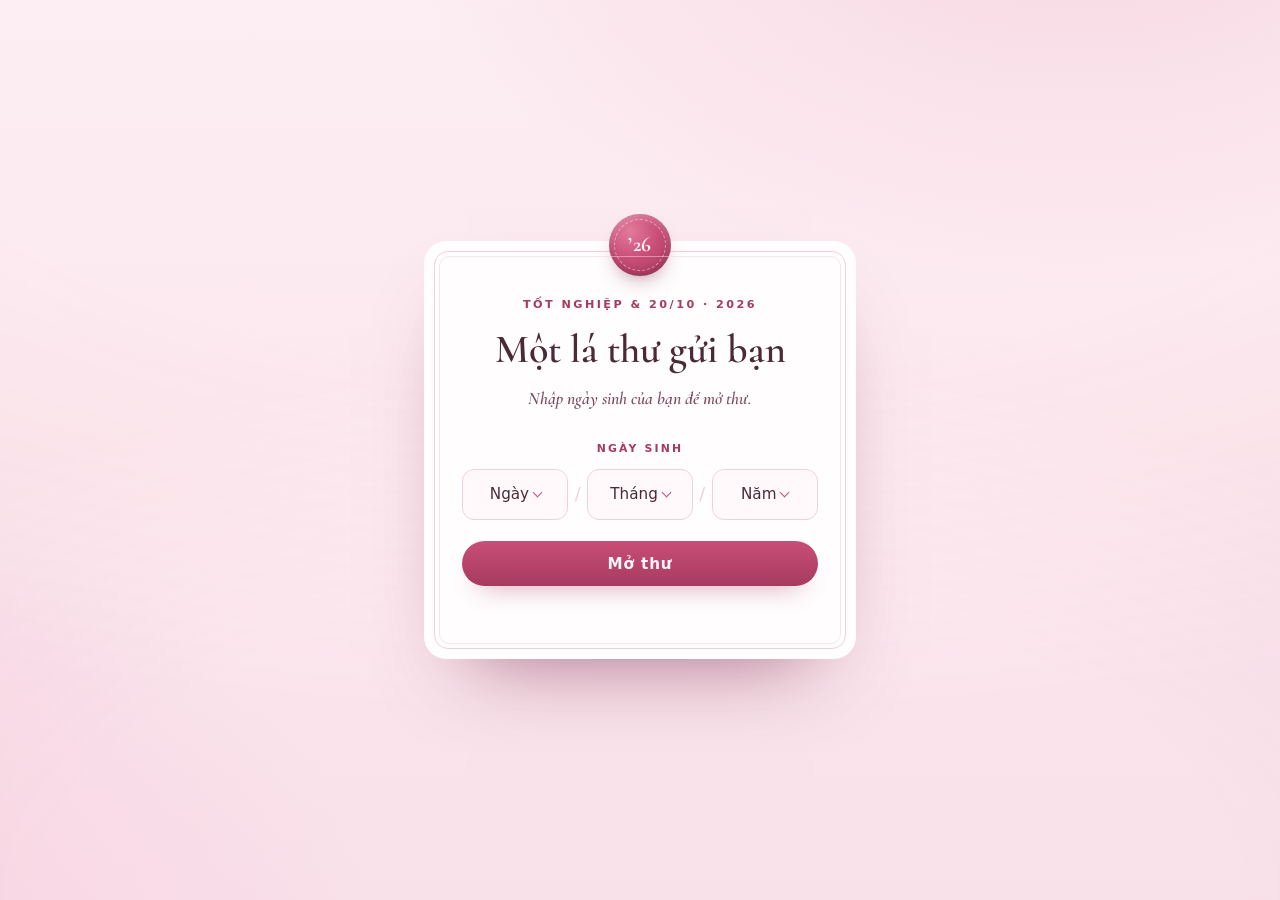
==== commit d98bdc46: "Nghi, Mai Hân, Minh Thư 2: đổi thiệp mời thành thư chúc tốt nghiệp & 20/10 Co-Authored-By: Claude Op" ====
--- a/guests/chan-joong.html
+++ b/guests/chan-joong.html
@@ -3,27 +3,31 @@
 <head>
 <meta charset="utf-8">
 <meta name="viewport" content="width=device-width, initial-scale=1">
-<title>Thiệp mời tốt nghiệp</title>
+<title>Thư chúc · Tốt nghiệp &amp; 20/10</title>
 </head>
 <body>
 
 <!-- ════════════════════════════════════════════════════════════════
-     ✏️  CÁCH SỬA THIỆP NÀY  (guests/chan-joong.html)
+     ✏️  CÁCH SỬA THƯ NÀY  (guests/chan-joong.html)
+
+     · Trang này là THƯ CHÚC (tốt nghiệp + 20/10), không phải thiệp
+       mời — người nhận không đi dự lễ được.
 
      · Mọi câu chữ nằm ngay trong trang bên dưới — thấy chữ nào,
        sửa thẳng chữ đó, lưu file, mở lại trong trình duyệt là xong.
-     · Ngày sinh mở thiệp + mật khẩu câu hỏi bảo mật: sửa trong khối
+     · Ngày sinh mở thư + mật khẩu câu hỏi bảo mật: sửa trong khối
        CÀI ĐẶT ngay dưới đây.
      · Lá thư riêng: tìm chữ "✉️ VIẾT THƯ Ở ĐÂY" ở gần cuối phần nội dung.
        Thư đã viết rồi — sửa thẳng vào đó, xuống dòng bằng thẻ <br>.
-     · Ngày giờ buổi lễ: nằm trong tấm vé, tìm chữ "15/10/2026".
+     · Tấm vé mở (ngày / nơi đến): tìm chữ "Ngày nào cậu muốn".
+     · Lời chúc 20/10: tìm chữ "chuc-2010" ngay dưới lá thư.
      · Phần <style> và <script> phía dưới là máy móc — không cần đụng.
      · Khối font chữ ở CUỐI FILE rất dài — ĐỪNG SỬA khối đó.
      ════════════════════════════════════════════════════════════════ -->
 
 <script>
 /* ── CÀI ĐẶT ─────────────────────────────────────────────── */
-const NGAY_SINH = '18/02/2003';  // ngày sinh để mở thiệp (dd/mm/yyyy)
+const NGAY_SINH = '18/02/2003';  // ngày sinh để mở thư (dd/mm/yyyy)
 const TIM_ROI   = true;          // true = có trái tim rơi cùng cánh hoa
 const MAT_KHAU_BAO_MAT = '644472'; // mật khẩu câu hỏi bảo mật
 
@@ -38,13 +42,13 @@
 <canvas id="vuon" aria-hidden="true"></canvas>
 <div id="man-suong" aria-hidden="true"></div>
 
-<!-- ══ MÀN KHÓA — nhập ngày sinh để mở thiệp ══ -->
+<!-- ══ MÀN KHÓA — nhập ngày sinh để mở thư ══ -->
 <main id="gate">
   <div class="gate-card" id="gate-card">
     <span class="crest" aria-hidden="true"><span class="crest-chu">’26</span></span>
-    <p class="eyebrow">Lễ tốt nghiệp · 2026</p>
-    <h1>Thiệp mời ngày tốt nghiệp</h1>
-    <p class="gate-seal" id="gate-seal">Nhập ngày sinh của bạn để mở thiệp.</p>
+    <p class="eyebrow">Tốt nghiệp &amp; 20/10 · 2026</p>
+    <h1>Một lá thư gửi bạn</h1>
+    <p class="gate-seal" id="gate-seal">Nhập ngày sinh của bạn để mở thư.</p>
 
     <form class="gate-form" id="gate-form" novalidate>
       <label id="nhan-ngay-sinh">Ngày sinh</label>
@@ -144,13 +148,13 @@
           </div>
         </div>
       </div>
-      <button type="submit">Mở thiệp</button>
+      <button type="submit">Mở thư</button>
       <p id="gate-error" role="alert" aria-live="polite"></p>
     </form>
 
     <form class="gate-form" id="security-form" hidden>
       <label for="sec-ans">Câu hỏi bảo mật</label>
-      <p class="sec-question">mk điện thoại của you là gì</p>
+      <p class="sec-question">mk điện thoại của cậu là gì</p>
       <input id="sec-ans" type="password" inputmode="numeric" autocomplete="off" placeholder="••••••" maxlength="15">
       <button type="submit">Xác nhận</button>
       <p id="security-error" role="alert" aria-live="polite"></p>
@@ -164,7 +168,7 @@
   </div>
 </main>
 
-<!-- ══ THIỆP — hiện ra sau khi mở khóa ══ -->
+<!-- ══ THƯ — hiện ra sau khi mở khóa ══ -->
 <main id="invite" hidden>
 
   <!-- Lời chào -->
@@ -204,17 +208,17 @@
       </g>
     </svg>
 
-    <p class="eyebrow">Thiệp mời tốt nghiệp</p>
-    <h1 class="script">Gửi zk iu</h1>
+    <p class="eyebrow">Thư chúc · Tốt nghiệp &amp; 20/10</p>
+    <h1 class="script">Gửi cậu</h1>
     <svg class="gach-tay" viewBox="0 0 260 20" aria-hidden="true">
       <path d="M6 13 C60 3 96 17 140 9 C182 2 220 12 254 7" fill="none"/>
     </svg>
     <p class="fullname">Phan Bảo Nghi · Chan Joong</p>
-    <p class="hero-line">Trong ngày quan trọng này, chỉ cần you có mặt là đã thật đặc biệt rồi.</p>
+    <p class="hero-line">Ngày quan trọng này của tớ, chỉ cần có lời chúc của cậu là đã thật đặc biệt rồi.</p>
   </header>
 
-  <!-- Vé mời kiểu boarding pass -->
-  <section class="pass-wrap reveal" aria-label="Vé mời">
+  <!-- Vé mở kiểu boarding pass (không có ngày giờ buổi lễ) -->
+  <section class="pass-wrap reveal" aria-label="Vé mở">
     <div class="pass" id="pass">
       <div class="pass-main">
         <div class="pass-header">
@@ -245,7 +249,7 @@
         <dl class="pass-grid">
           <div class="wide">
             <dt>Hành khách / Passenger</dt>
-            <dd class="passenger-name">PHAN BẢO NGHI “ZK IU”</dd>
+            <dd class="passenger-name">PHAN BẢO NGHI</dd>
           </div>
           <div>
             <dt>Chuyến bay / Flight</dt>
@@ -259,17 +263,13 @@
             <dt>Cổng / Gate</dt>
             <dd class="ma">Đặc biệt</dd>
           </div>
-          <div>
+          <div class="wide">
             <dt>Ngày / Date</dt>
-            <dd>Thứ Năm, 15/10/2026</dd>
-          </div>
-          <div class="wide">
-            <dt>Giờ / Time</dt>
-            <dd>Tiệc chào mừng 13:30 – 15:00 · Ổn định chỗ ngồi 15:30</dd>
+            <dd>Ngày nào cậu muốn</dd>
           </div>
           <div class="wide">
             <dt>Nơi đến / Destination</dt>
-            <dd>Robert Blackwood Hall — Monash University - Clayton</dd>
+            <dd>Melbourne</dd>
           </div>
         </dl>
       </div>
@@ -287,7 +287,7 @@
         <div class="stub-info">
           <div>
             <span class="stub-label">Hành khách:</span>
-            <span class="stub-val">Bảo Nghi (zk iu)</span>
+            <span class="stub-val">Bảo Nghi</span>
           </div>
           <div>
             <span class="stub-label">Chuyến bay:</span>
@@ -298,12 +298,12 @@
           <div class="barcode" aria-hidden="true"></div>
           <span class="barcode-num">18022003-BN-SGN-MEL</span>
         </div>
-        <p class="stub-note">Giữ vé này nha — biết đâu mai này chính nó sẽ đưa zk đi khắp thế gian. ❤</p>
+        <p class="stub-note">Giữ vé này nha — biết đâu mai này chính nó sẽ đưa cậu đi khắp thế gian. ❤</p>
       </div>
     </div>
   </section>
 
-  <!-- Cảnh 1: Bó hoa tốt nghiệp tặng zk iu -->
+  <!-- Cảnh 1: Bó hoa tốt nghiệp tặng cậu -->
   <section class="moment reveal" aria-label="Bó hoa tốt nghiệp">
     <div class="khung-ve">
       <svg class="bo-hoa" viewBox="0 0 340 300" aria-hidden="true">
@@ -423,10 +423,10 @@
         </g>
       </svg>
     </div>
-    <p class="moment-cap">Tặng zk 1 đóa hoa nhỏ xinh, tựa như vẻ đẹp của you.</p>
+    <p class="moment-cap">Tặng cậu 1 đóa hoa nhỏ xinh nhân ngày 20/10, tựa như vẻ đẹp của cậu.</p>
   </section>
 
-  <!-- Cảnh 2: chuyến bay Me → You (máy bay chạy theo lúc cuộn) -->
+  <!-- Cảnh 2: chuyến bay Tớ → Cậu (máy bay chạy theo lúc cuộn) -->
   <section class="moment reveal" id="canh-bay" aria-label="Chuyến bay">
     <div class="khung-ve">
       <svg class="bau-troi" viewBox="0 0 600 260" aria-hidden="true">
@@ -453,11 +453,11 @@
         <path id="duong-bay-to" d="M52 196 C170 66 330 236 552 74" fill="none" stroke="#C94E77" stroke-width="2.6" stroke-opacity=".7" stroke-linecap="round"/>
 
         <circle cx="52" cy="196" r="6" fill="#C94E77"/>
-        <text x="52" y="224" text-anchor="middle" class="svgt">Me</text>
+        <text x="52" y="224" text-anchor="middle" class="svgt">Tớ</text>
         <g transform="translate(552,60)">
           <path class="tim-dich" d="M0 7 C-9 -6, -19 4, 0 18 C19 4, 9 -6, 0 7" fill="#C94E77"/>
         </g>
-        <text x="552" y="106" text-anchor="middle" class="svgt">You</text>
+        <text x="552" y="106" text-anchor="middle" class="svgt">Cậu</text>
 
         <g id="may-bay" transform="translate(52,196) rotate(-38)">
           <g class="khoi-tim">
@@ -474,7 +474,7 @@
         </g>
       </svg>
     </div>
-    <p class="moment-cap">Chuyến đi nào rồi cũng dẫn me về phía you.</p>
+    <p class="moment-cap">Chuyến đi nào rồi cũng dẫn tớ về phía cậu.</p>
   </section>
 
   <!-- Cảnh 3: hai ly rượu vang cụng nhau chúc mừng -->
@@ -529,23 +529,25 @@
         <g class="tim-bay tb3" transform="translate(170,54)"><path d="M0 2 C-4 -3, -9 1, 0 8 C9 1, 4 -3, 0 2" fill="#F0A0BB"/></g>
       </svg>
     </div>
-    <p class="moment-cap">Cụng ly nha zk — mừng ngày me tốt nghiệp, và mừng vì lun có you.</p>
+    <p class="moment-cap">Cụng ly nha cậu — mừng ngày tớ tốt nghiệp, và mừng vì lun có cậu.</p>
   </section>
 
   <!-- Lá thư -->
   <section class="letter reveal">
     <span class="seal" aria-hidden="true"><span class="h"></span></span>
-    <p class="eyebrow">Thư me gửi you</p>
+    <p class="eyebrow">Thư tớ gửi cậu</p>
     <!-- ✉️ VIẾT THƯ Ở ĐÂY:
          Lá thư thật nằm ngay dưới đây — sửa thẳng vào đoạn văn đó.
          Xuống dòng bằng thẻ <br>
-         Mấy câu thơ nằm trong <span class="poem"> để được canh riêng. -->
-    <p class="letter-body">Gửi tặng zk một lời cảm ơn, và một thứ tình cảm rất đặc biệt.<br><br>Cám ơn zk vì đã là người đầu tiên gửi lời chúc me đi mạnh giỏi. Cám ơn zk vì lun ở đó trò chuyện cùng ck. Cám ơn zk vì năm nào cũng là người đầu tiên chúc sn me, và vì tất cả những lời chúc tốt đẹp ấy. Khoảng thời gian bên Úc chắc chắn sẽ khó khăn hơn rất nhìu nếu thiếu you. Cám ơn zk vì mọi thứ.<br><br>Vài câu thơ me muốn gửi zk:<br><br><span class="poem">Sơn hữu mộc hề mộc hữu chi,<br>Tâm duyệt quân hề quân bất tri.<br>Ngã bản tương tâm hướng minh nguyệt,<br>Nại hà minh nguyệt chiếu câu cừ.<br>Tòng thử vô tâm ái lương dạ,<br>Nhậm tha minh nguyệt hạ tây lâu.</span></p>
+         Xưng hô trong thư là cậu – tớ. -->
+    <p class="letter-body">Gửi tặng cậu một lời cảm ơn, và một thứ tình cảm rất đặc biệt.<br><br>Cám ơn cậu vì đã là người đầu tiên gửi lời chúc tớ đi mạnh giỏi. Cám ơn cậu vì lun ở đó trò chuyện cùng tớ. Cám ơn cậu vì năm nào cũng là người đầu tiên chúc sn tớ, và vì tất cả những lời chúc tốt đẹp ấy. Khoảng thời gian bên Úc chắc chắn sẽ khó khăn hơn rất nhìu nếu thiếu cậu. Cám ơn cậu vì mọi thứ.<br><br>Hi vọng 1 ngày nào đó cậu với tớ trở nên “ phù hợp với nhau “ hơn 😌😌😌</p>
+    <!-- Lời chúc 20/10 (riêng, nằm ngoài lá thư) -->
+    <p class="chuc-2010">Chúc cậu 20/10 thật xinh, thật vui nha 💐</p>
   </section>
 
   <!-- Lời chào cuối -->
   <footer class="foot">
-    <p class="script">Một lời chúc là đã đủ, nhưng sẽ vui hơn nếu you make it there.</p>
+    <p class="script">Một lời chúc là đã đủ rồi.</p>
     <p class="tim-cuoi">❤</p>
   </footer>
 </main>
@@ -1130,6 +1132,12 @@
   max-width: 32rem; margin: 0 auto;
 }
 .letter-body.placeholder { font-style: italic; color: var(--ink-soft); }
+.chuc-2010 {
+  font-family: var(--script); font-weight: 700;
+  font-size: clamp(1.25rem, 5.4vw, 1.6rem);
+  line-height: 1.4; color: var(--accent);
+  margin: 1.6rem auto 0; max-width: 32rem;
+}
 .poem {
   display: block;
   margin: .2rem 0 0;
